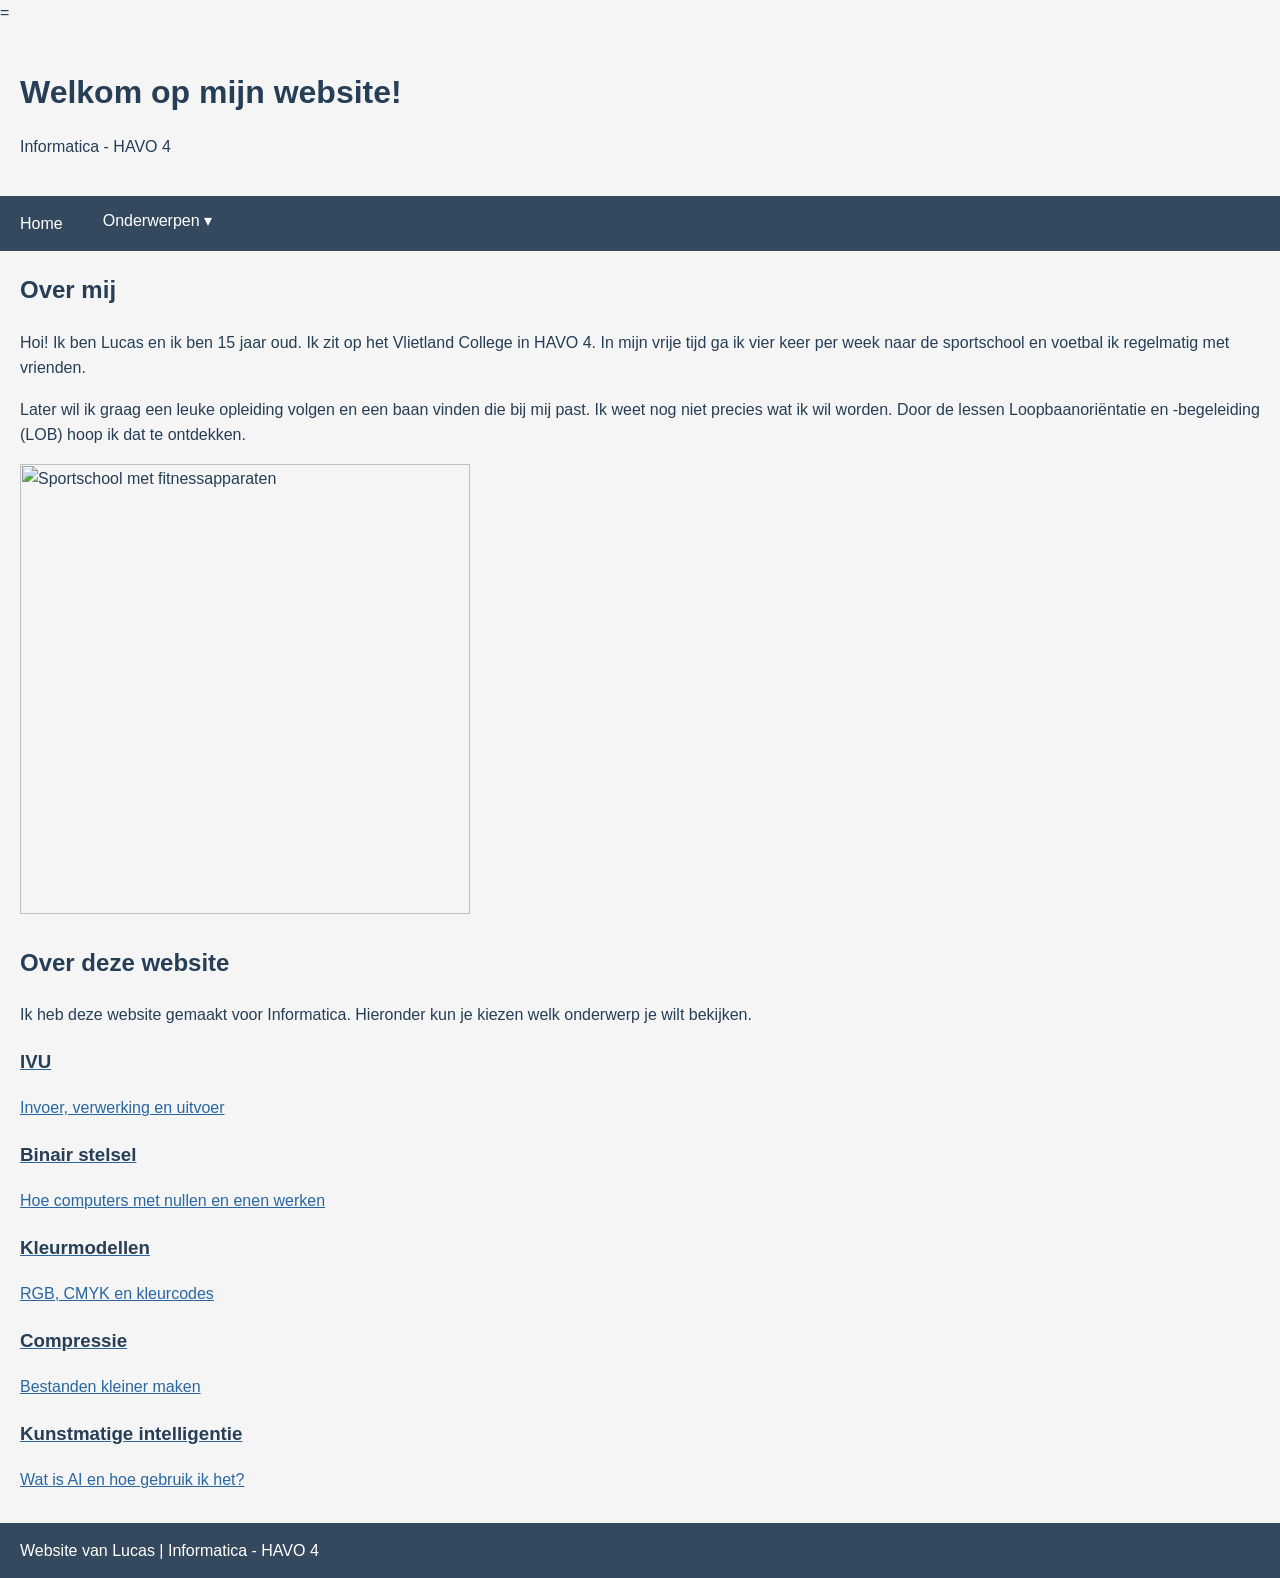
==== index.html @ a2bf99b6 "s" ====
=
<!DOCTYPE html>
<html lang="nl">
<head>
  <meta charset="UTF-8">
  <meta name="viewport" content="width=device-width, initial-scale=1.0">
  <title>Website van Lucas - Home</title>
  <link rel="stylesheet" href="opmaak.css">
</head>
<body>

  <!-- Bovenkant van de website -->
  <header>
    <h1>Welkom op mijn website!</h1>
    <p>Informatica - HAVO 4</p>
  </header>

  <!-- Navigatiemenu met dropdown -->
  <nav>
    <ul class="menu">
      <li><a href="index.html">Home</a></li>
      <li class="dropdown">
        <button class="dropknop" type="button">Onderwerpen ▾</button>
        <ul class="dropdown-inhoud">
          <li><a href="ivu.html">IVU</a></li>
          <li><a href="binairstelsel.html">Binair stelsel</a></li>
          <li><a href="kleurmodellen.html">Kleurmodellen</a></li>
          <li><a href="compressie.html">Compressie</a></li>
          <li><a href="ai.html">AI</a></li>
        </ul>
      </li>
    </ul>
  </nav>

  <main>
    <!-- Persoonlijke informatie -->
    <section>
      <h2>Over mij</h2>
      <p>
        Hoi! Ik ben Lucas en ik ben 15 jaar oud.
        Ik zit op het Vlietland College in HAVO 4.
        In mijn vrije tijd ga ik vier keer per week
        naar de sportschool en voetbal ik regelmatig
        met vrienden.
      </p>
      <p>
        Later wil ik graag een leuke opleiding volgen
        en een baan vinden die bij mij past.
        Ik weet nog niet precies wat ik wil worden.
        Door de lessen Loopbaanoriëntatie en
        -begeleiding (LOB) hoop ik dat te ontdekken.
      </p>
      <img class="foto"
           src="https://images.unsplash.com/photo-1534438327276-14e5300c3a48?auto=format&fit=crop&w=1000&q=80"
           alt="Sportschool met fitnessapparaten">
    </section>

    <!-- Knoppen naar de verschillende onderwerpen -->
    <section>
      <h2>Over deze website</h2>
      <p>
        Ik heb deze website gemaakt voor Informatica.
        Hieronder kun je kiezen welk onderwerp je wilt bekijken.
      </p>

      <div class="kaarten">
        <a class="kaart" href="ivu.html">
          <h3>IVU</h3>
          <p>Invoer, verwerking en uitvoer</p>
        </a>

        <a class="kaart" href="binairstelsel.html">
          <h3>Binair stelsel</h3>
          <p>Hoe computers met nullen en enen werken</p>
        </a>

        <a class="kaart" href="kleurmodellen.html">
          <h3>Kleurmodellen</h3>
          <p>RGB, CMYK en kleurcodes</p>
        </a>

        <a class="kaart" href="compressie.html">
          <h3>Compressie</h3>
          <p>Bestanden kleiner maken</p>
        </a>

        <a class="kaart" href="ai.html">
          <h3>Kunstmatige intelligentie</h3>
          <p>Wat is AI en hoe gebruik ik het?</p>
        </a>
      </div>
    </section>
  </main>

  <footer>
    Website van Lucas | Informatica - HAVO 4
  </footer>

  <!-- JavaScript voor het dropdownmenu -->
  <script>
    const dropdown = document.querySelector(".dropdown");
    const knop = document.querySelector(".dropknop");

    knop.addEventListener("click", function () {
      dropdown.classList.toggle("open");
    });

    document.addEventListener("click", function (event) {
      if (!dropdown.contains(event.target)) {
        dropdown.classList.remove("open");
      }
    });
  </script>

</body>
</html>
---- opmaak.css ----
/* Algemene opmaak van mijn website */
body {
    background-color: #f5f5f5;
    font-family: Arial, sans-serif;
    color: #263e56;
    margin: 0;
    line-height: 1.6;
}

/* De titel bovenaan */
header {
    background-color: #f5f5f5;
    text-align: left;
    padding: 20px;
}

h1 {
    color: #263e56;
    margin-bottom: 5px;
}

h2, h3 {
    color: #263e56;
    text-align: left;
}

p {
    text-align: left;
}

/* Het donkerblauwe navigatiemenu */
nav {
    background-color: #34495e;
}

.menu {
    display: flex;
    list-style-type: none;
    margin: 0;
    padding: 0;
}

.menu li {
    position: relative;
}

.menu a,
.dropknop {
    display: block;
    background-color: #34495e;
    color: white;
    text-decoration: none;
    padding: 15px 20px;
    border: none;
    border-radius: 0;
    font-family: Arial, sans-serif;
    font-size: 16px;
    cursor: pointer;
}

.menu > li > a:hover,
.dropknop:hover {
    background-color: #263e56;
}

/* Het witte dropdownmenu */
.dropdown-inhoud {
    display: none;
    position: absolute;
    top: 100%;
    left: 0;
    background-color: white;
    list-style-type: none;
    padding: 0;
    margin: 0;
    min-width: 180px;
    z-index: 10;
    box-shadow: 0 3px 7px #cccccc;
}

.dropdown-inhoud a {
    background-color: white;
    color: #263e56;
}

.dropdown-inhoud a:hover {
    background-color: #e5e5e5;
}

/* Dropdown openen met muis of klikken */
.dropdown:hover .dropdown-inhoud,
.dropdown:focus-within .dropdown-inhoud,
.dropdown.open .dropdown-inhoud {
    display: block;
}

/* Alle inhoud links */
main {
    margin: 20px;
    padding: 0;
    text-align: left;
}

/* Geen aparte hokjes om de tekst */
section {
    background: none;
    border: none;
    box-shadow: none;
    border-radius: 0;
    margin-bottom: 30px;
    padding: 0;
}

/* Gewone links */
a {
    color: #2867a2;
}

a:hover {
    text-decoration: underline;
}

/* Lijst met onderwerpen op de homepage */
.onderwerpen {
    padding-left: 25px;
}

.onderwerpen li {
    margin-bottom: 8px;
}

/* Foto's staan links */
.foto {
    display: block;
    width: 450px;
    max-width: 100%;
    height: auto;
    margin: 15px 0;
}

/* Gewone knoppen */
button {
    background-color: #34495e;
    color: white;
    border: none;
    padding: 10px 15px;
    font-size: 15px;
    cursor: pointer;
}

button:hover {
    background-color: #263e56;
}

/* Invulvelden */
input[type="number"] {
    padding: 8px;
    margin: 5px;
    max-width: 140px;
}

/* Tabellen */
table {
    border-collapse: collapse;
    margin: 15px 0;
    max-width: 100%;
}

th, td {
    border: 1px solid #999999;
    padding: 10px;
    text-align: left;
}

th {
    background-color: #34495e;
    color: white;
}

/* De RGB-schuifjes */
.rgb-demo {
    max-width: 450px;
}

.rgb-demo label {
    display: block;
    margin-top: 10px;
}

.rgb-demo input[type="range"] {
    display: block;
    width: 100%;
    margin-bottom: 15px;
}

/* Het kleurvak bij RGB */
.voorbeeldkleur {
    width: 300px;
    max-width: 100%;
    height: 130px;
    background-color: rgb(255, 255, 0);
    margin: 15px 0;
    border: 1px solid #999999;
}

/* Klikbare afbeelding van Binary Bonanza */
.spel-afbeelding {
    display: block;
    width: 450px;
    max-width: 100%;
    height: auto;
    margin: 15px 0;
}

/* Video's staan onderaan en links */
.uitlegvideo {
    margin-top: 35px;
}

.video-omlijsting {
    width: 560px;
    max-width: 100%;
    aspect-ratio: 16 / 9;
    margin: 15px 0;
}

.video-omlijsting iframe {
    width: 100%;
    height: 100%;
    border: none;
}

.video-afbeelding {
    display: block;
    width: 450px;
    max-width: 100%;
    height: auto;
    margin: 15px 0;
}

/* Onderkant van mijn website */
footer {
    background-color: #34495e;
    color: white;
    text-align: left;
    padding: 15px 20px;
    margin-top: 30px;
}

/* Opmaak voor kleine schermen */
@media (max-width: 600px) {
    header {
        padding: 15px;
    }

    main {
        margin: 15px;
    }

    h1 {
        font-size: 27px;
    }

    .menu a,
    .dropknop {
        padding: 12px;
    }

    .dropdown-inhoud {
        min-width: 160px;
    }
}
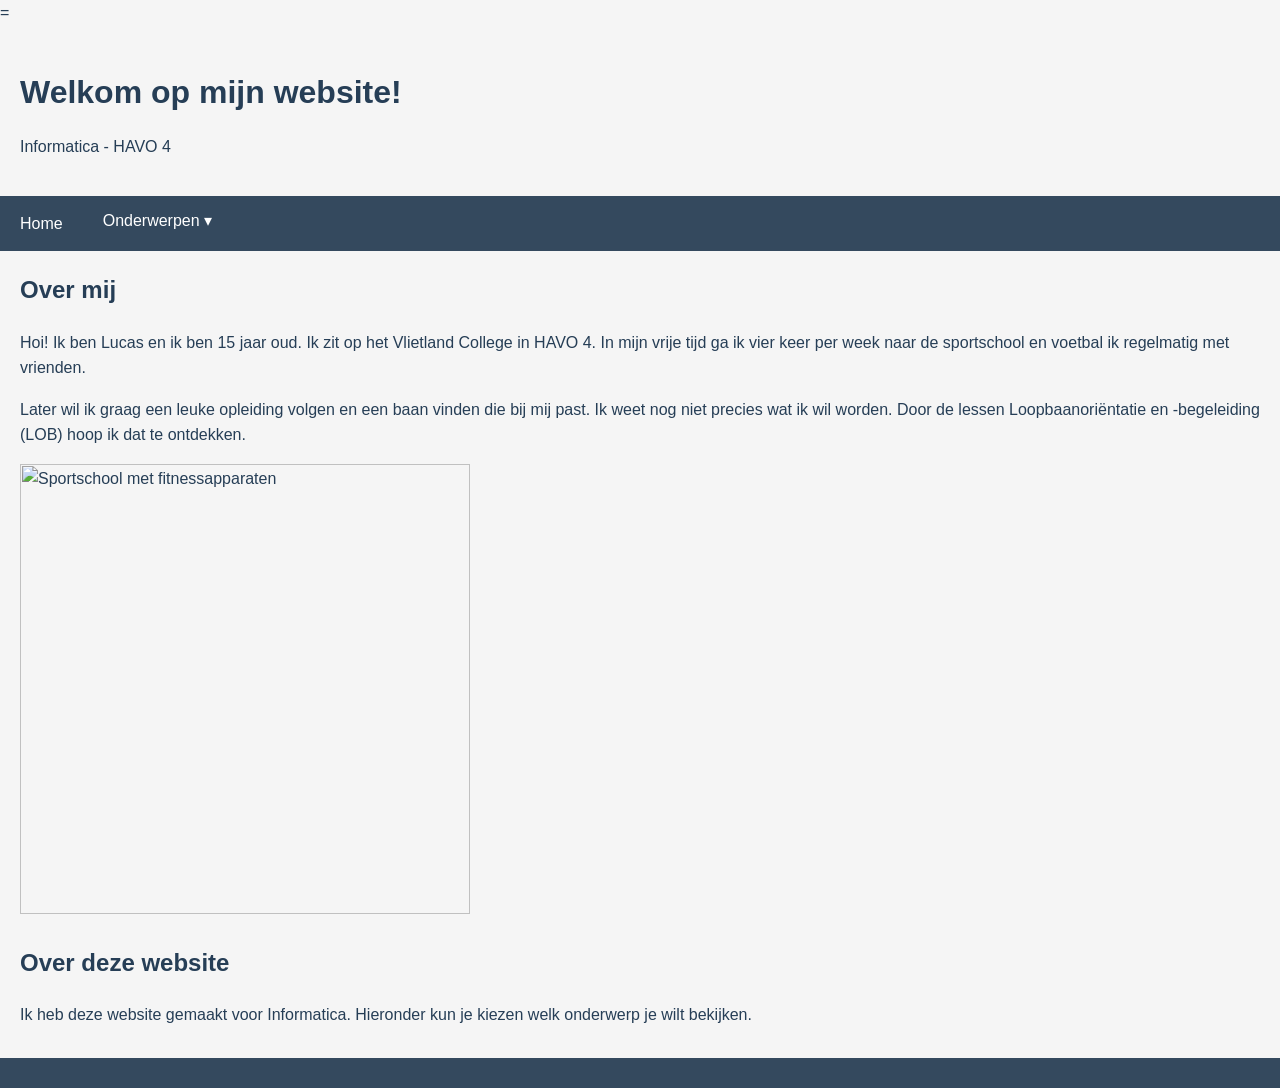
==== commit c9228699: "w" ====
--- a/index.html
+++ b/index.html
@@ -63,54 +63,12 @@
         Hieronder kun je kiezen welk onderwerp je wilt bekijken.
       </p>
 
-      <div class="kaarten">
-        <a class="kaart" href="ivu.html">
-          <h3>IVU</h3>
-          <p>Invoer, verwerking en uitvoer</p>
-        </a>
-
-        <a class="kaart" href="binairstelsel.html">
-          <h3>Binair stelsel</h3>
-          <p>Hoe computers met nullen en enen werken</p>
-        </a>
-
-        <a class="kaart" href="kleurmodellen.html">
-          <h3>Kleurmodellen</h3>
-          <p>RGB, CMYK en kleurcodes</p>
-        </a>
-
-        <a class="kaart" href="compressie.html">
-          <h3>Compressie</h3>
-          <p>Bestanden kleiner maken</p>
-        </a>
-
-        <a class="kaart" href="ai.html">
-          <h3>Kunstmatige intelligentie</h3>
-          <p>Wat is AI en hoe gebruik ik het?</p>
-        </a>
-      </div>
-    </section>
   </main>
 
   <footer>
-    Website van Lucas | Informatica - HAVO 4
+ 
   </footer>
 
-  <!-- JavaScript voor het dropdownmenu -->
-  <script>
-    const dropdown = document.querySelector(".dropdown");
-    const knop = document.querySelector(".dropknop");
-
-    knop.addEventListener("click", function () {
-      dropdown.classList.toggle("open");
-    });
-
-    document.addEventListener("click", function (event) {
-      if (!dropdown.contains(event.target)) {
-        dropdown.classList.remove("open");
-      }
-    });
-  </script>
 
 </body>
 </html>
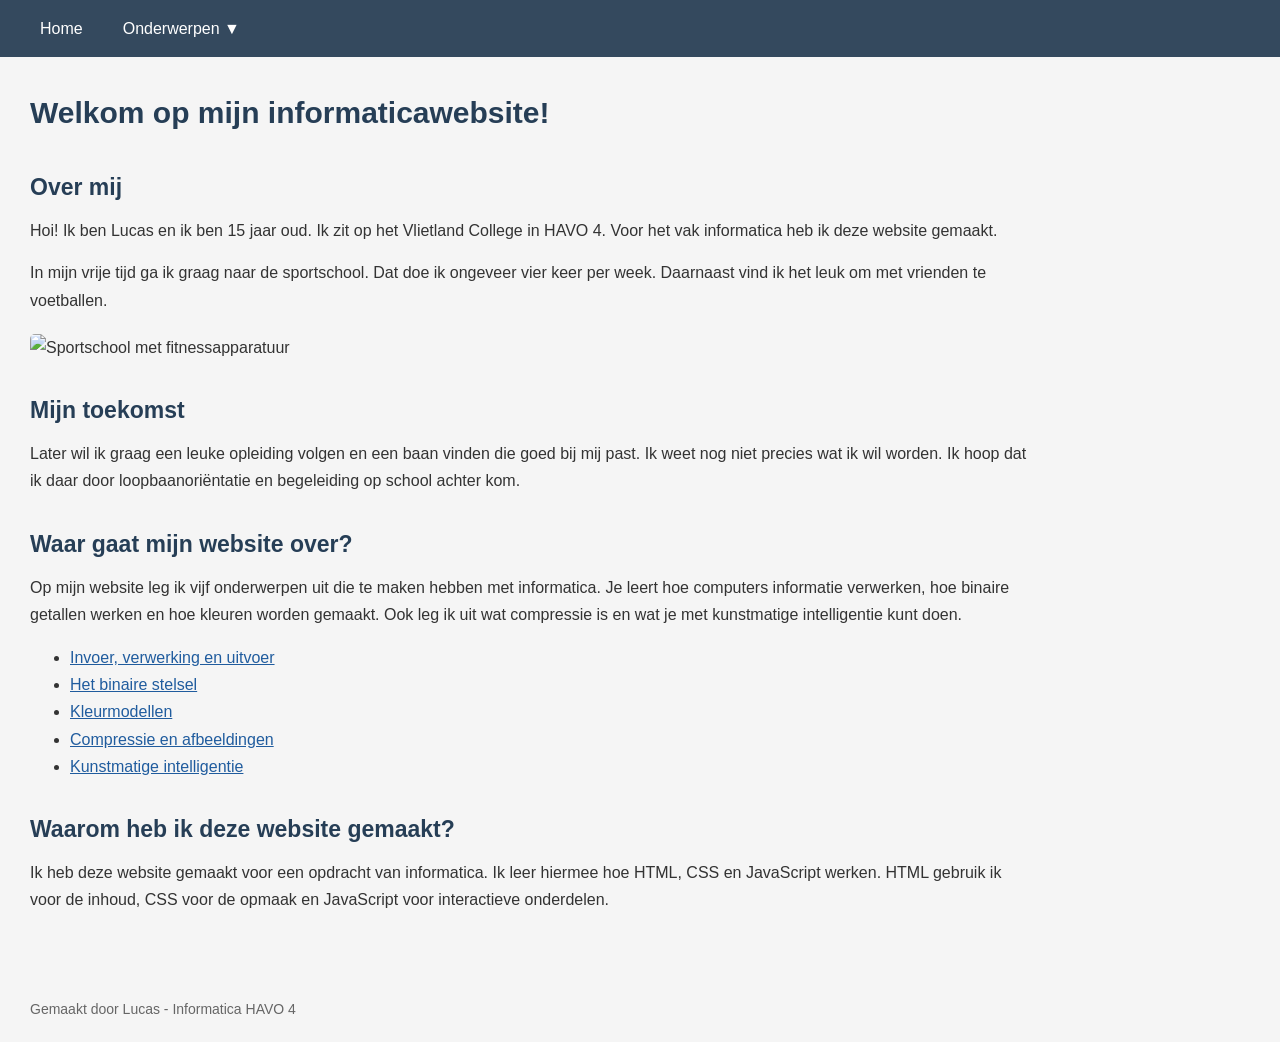
==== commit 70171c12: "a" ====
--- a/index.html
+++ b/index.html
@@ -1,74 +1,90 @@
-=
+
 <!DOCTYPE html>
 <html lang="nl">
 <head>
-  <meta charset="UTF-8">
-  <meta name="viewport" content="width=device-width, initial-scale=1.0">
-  <title>Website van Lucas - Home</title>
-  <link rel="stylesheet" href="opmaak.css">
+    <meta charset="UTF-8">
+    <meta name="viewport" content="width=device-width, initial-scale=1.0">
+    <title>Home - Informatica Lucas</title>
+    <link rel="stylesheet" href="opmaak.css">
 </head>
 <body>
 
-  <!-- Bovenkant van de website -->
-  <header>
-    <h1>Welkom op mijn website!</h1>
-    <p>Informatica - HAVO 4</p>
-  </header>
+    <!-- Navigatiemenu -->
+    <nav>
+        <ul class="menu">
+            <li><a href="index.html">Home</a></li>
+            <li class="dropdown">
+                <button class="dropknop" type="button"
+                        aria-expanded="false">Onderwerpen ▼</button>
+                <ul class="dropdown-inhoud">
+                    <li><a href="ivu.html">Invoer, verwerking en uitvoer</a></li>
+                    <li><a href="binairstelsel.html">Binair stelsel</a></li>
+                    <li><a href="kleurmodellen.html">Kleurmodellen</a></li>
+                    <li><a href="compressie.html">Compressie</a></li>
+                    <li><a href="ai.html">Kunstmatige intelligentie</a></li>
+                </ul>
+            </li>
+        </ul>
+    </nav>
 
-  <!-- Navigatiemenu met dropdown -->
-  <nav>
-    <ul class="menu">
-      <li><a href="index.html">Home</a></li>
-      <li class="dropdown">
-        <button class="dropknop" type="button">Onderwerpen ▾</button>
-        <ul class="dropdown-inhoud">
-          <li><a href="ivu.html">IVU</a></li>
-          <li><a href="binairstelsel.html">Binair stelsel</a></li>
-          <li><a href="kleurmodellen.html">Kleurmodellen</a></li>
-          <li><a href="compressie.html">Compressie</a></li>
-          <li><a href="ai.html">AI</a></li>
+    <main>
+        <h1>Welkom op mijn informaticawebsite!</h1>
+
+        <h2>Over mij</h2>
+        <p>
+            Hoi! Ik ben Lucas en ik ben 15 jaar oud.
+            Ik zit op het Vlietland College in HAVO 4.
+            Voor het vak informatica heb ik deze website gemaakt.
+        </p>
+
+        <p>
+            In mijn vrije tijd ga ik graag naar de sportschool.
+            Dat doe ik ongeveer vier keer per week.
+            Daarnaast vind ik het leuk om met vrienden te voetballen.
+        </p>
+
+        <img class="foto"
+             src="https://images.unsplash.com/photo-1534438327276-14e5300c3a48?auto=format&fit=crop&w=900&q=80"
+             alt="Sportschool met fitnessapparatuur">
+
+        <h2>Mijn toekomst</h2>
+        <p>
+            Later wil ik graag een leuke opleiding volgen en
+            een baan vinden die goed bij mij past.
+            Ik weet nog niet precies wat ik wil worden.
+            Ik hoop dat ik daar door loopbaanoriëntatie
+            en begeleiding op school achter kom.
+        </p>
+
+        <h2>Waar gaat mijn website over?</h2>
+        <p>
+            Op mijn website leg ik vijf onderwerpen uit die
+            te maken hebben met informatica. Je leert hoe
+            computers informatie verwerken, hoe binaire
+            getallen werken en hoe kleuren worden gemaakt.
+            Ook leg ik uit wat compressie is en wat je
+            met kunstmatige intelligentie kunt doen.
+        </p>
+
+        <ul>
+            <li><a href="ivu.html">Invoer, verwerking en uitvoer</a></li>
+            <li><a href="binairstelsel.html">Het binaire stelsel</a></li>
+            <li><a href="kleurmodellen.html">Kleurmodellen</a></li>
+            <li><a href="compressie.html">Compressie en afbeeldingen</a></li>
+            <li><a href="ai.html">Kunstmatige intelligentie</a></li>
         </ul>
-      </li>
-    </ul>
-  </nav>
 
-  <main>
-    <!-- Persoonlijke informatie -->
-    <section>
-      <h2>Over mij</h2>
-      <p>
-        Hoi! Ik ben Lucas en ik ben 15 jaar oud.
-        Ik zit op het Vlietland College in HAVO 4.
-        In mijn vrije tijd ga ik vier keer per week
-        naar de sportschool en voetbal ik regelmatig
-        met vrienden.
-      </p>
-      <p>
-        Later wil ik graag een leuke opleiding volgen
-        en een baan vinden die bij mij past.
-        Ik weet nog niet precies wat ik wil worden.
-        Door de lessen Loopbaanoriëntatie en
-        -begeleiding (LOB) hoop ik dat te ontdekken.
-      </p>
-      <img class="foto"
-           src="https://images.unsplash.com/photo-1534438327276-14e5300c3a48?auto=format&fit=crop&w=1000&q=80"
-           alt="Sportschool met fitnessapparaten">
-    </section>
+        <h2>Waarom heb ik deze website gemaakt?</h2>
+        <p>
+            Ik heb deze website gemaakt voor een opdracht
+            van informatica. Ik leer hiermee hoe HTML,
+            CSS en JavaScript werken. HTML gebruik ik
+            voor de inhoud, CSS voor de opmaak en
+            JavaScript voor interactieve onderdelen.
+        </p>
+    </main>
 
-    <!-- Knoppen naar de verschillende onderwerpen -->
-    <section>
-      <h2>Over deze website</h2>
-      <p>
-        Ik heb deze website gemaakt voor Informatica.
-        Hieronder kun je kiezen welk onderwerp je wilt bekijken.
-      </p>
-
-  </main>
-
-  <footer>
- 
-  </footer>
-
-
+    <footer>Gemaakt door Lucas - Informatica HAVO 4</footer>
+    <script src="menu.js"></script>
 </body>
 </html>
--- a/opmaak.css
+++ b/opmaak.css
@@ -1,32 +1,13 @@
 
-/* Algemene opmaak van mijn website */
+/* Algemene opmaak van de website */
 body {
+    margin: 0;
+    padding: 0;
+    font-family: Arial, sans-serif;
     background-color: #f5f5f5;
-    font-family: Arial, sans-serif;
-    color: #263e56;
-    margin: 0;
-    line-height: 1.6;
-}
-
-/* De titel bovenaan */
-header {
-    background-color: #f5f5f5;
-    text-align: left;
-    padding: 20px;
-}
-
-h1 {
-    color: #263e56;
-    margin-bottom: 5px;
-}
-
-h2, h3 {
-    color: #263e56;
-    text-align: left;
-}
-
-p {
-    text-align: left;
+    color: #333333;
+    font-size: 16px;
+    line-height: 1.7;
 }
 
 /* Het donkerblauwe navigatiemenu */
@@ -35,27 +16,30 @@
 }
 
 .menu {
+    list-style: none;
     display: flex;
-    list-style-type: none;
+    align-items: center;
     margin: 0;
-    padding: 0;
-}
-
-.menu li {
+    padding: 0 20px;
+}
+
+.menu > li {
     position: relative;
 }
 
 .menu a,
 .dropknop {
     display: block;
-    background-color: #34495e;
+    padding: 15px 20px;
     color: white;
     text-decoration: none;
-    padding: 15px 20px;
+    font-size: 16px;
+    font-family: Arial, sans-serif;
+}
+
+.dropknop {
+    background: none;
     border: none;
-    border-radius: 0;
-    font-family: Arial, sans-serif;
-    font-size: 16px;
     cursor: pointer;
 }
 
@@ -64,163 +48,150 @@
     background-color: #263e56;
 }
 
-/* Het witte dropdownmenu */
+/* Wit dropdownmenu */
 .dropdown-inhoud {
     display: none;
     position: absolute;
     top: 100%;
     left: 0;
-    background-color: white;
-    list-style-type: none;
+    z-index: 10;
+    min-width: 230px;
     padding: 0;
     margin: 0;
-    min-width: 180px;
-    z-index: 10;
-    box-shadow: 0 3px 7px #cccccc;
+    list-style: none;
+    background-color: white;
+    box-shadow: 0 3px 8px rgba(0, 0, 0, 0.15);
 }
 
 .dropdown-inhoud a {
-    background-color: white;
+    color: #333333;
+    padding: 12px 16px;
+}
+
+.dropdown-inhoud a:hover {
+    background-color: #eeeeee;
+}
+
+/* Openen met muis of JavaScript */
+.dropdown:hover .dropdown-inhoud,
+.dropdown.open .dropdown-inhoud {
+    display: block;
+}
+
+/* Inhoud van de pagina */
+main {
+    padding: 25px 30px;
+    max-width: 1000px;
+    text-align: left;
+}
+
+/* Kopjes */
+h1 {
     color: #263e56;
-}
-
-.dropdown-inhoud a:hover {
-    background-color: #e5e5e5;
-}
-
-/* Dropdown openen met muis of klikken */
-.dropdown:hover .dropdown-inhoud,
-.dropdown:focus-within .dropdown-inhoud,
-.dropdown.open .dropdown-inhoud {
-    display: block;
-}
-
-/* Alle inhoud links */
-main {
-    margin: 20px;
-    padding: 0;
-    text-align: left;
-}
-
-/* Geen aparte hokjes om de tekst */
-section {
-    background: none;
-    border: none;
-    box-shadow: none;
-    border-radius: 0;
-    margin-bottom: 30px;
-    padding: 0;
-}
-
-/* Gewone links */
-a {
-    color: #2867a2;
-}
-
-a:hover {
-    text-decoration: underline;
-}
-
-/* Lijst met onderwerpen op de homepage */
-.onderwerpen {
-    padding-left: 25px;
-}
-
-.onderwerpen li {
-    margin-bottom: 8px;
-}
-
-/* Foto's staan links */
+    font-size: 30px;
+    margin-top: 5px;
+    margin-bottom: 20px;
+}
+
+h2 {
+    color: #263e56;
+    font-size: 23px;
+    margin-top: 30px;
+    margin-bottom: 10px;
+}
+
+h3 {
+    color: #263e56;
+    font-size: 19px;
+    margin-top: 20px;
+}
+
+/* Gewone tekst */
+p {
+    margin-top: 8px;
+    margin-bottom: 15px;
+}
+
+main a {
+    color: #205c9e;
+}
+
+/* Afbeeldingen links uitlijnen */
 .foto {
     display: block;
-    width: 450px;
-    max-width: 100%;
+    width: 100%;
+    max-width: 550px;
     height: auto;
-    margin: 15px 0;
-}
-
-/* Gewone knoppen */
-button {
-    background-color: #34495e;
-    color: white;
-    border: none;
-    padding: 10px 15px;
-    font-size: 15px;
-    cursor: pointer;
-}
-
-button:hover {
-    background-color: #263e56;
-}
-
-/* Invulvelden */
-input[type="number"] {
-    padding: 8px;
-    margin: 5px;
-    max-width: 140px;
+    margin: 20px 0;
+    border-radius: 5px;
 }
 
 /* Tabellen */
 table {
     border-collapse: collapse;
-    margin: 15px 0;
+    margin: 15px 0 25px;
     max-width: 100%;
 }
 
-th, td {
-    border: 1px solid #999999;
-    padding: 10px;
+th,
+td {
+    border: 1px solid #aaaaaa;
+    padding: 9px 15px;
     text-align: left;
 }
 
 th {
+    background-color: #e8e8e8;
+}
+
+/* Invoervelden */
+input[type="number"] {
+    padding: 8px;
+    margin: 8px 10px 8px 5px;
+    width: 110px;
+    font-size: 16px;
+}
+
+/* Knoppen bij de oefeningen */
+main button {
+    padding: 9px 15px;
+    border: none;
+    border-radius: 4px;
     background-color: #34495e;
     color: white;
-}
-
-/* De RGB-schuifjes */
-.rgb-demo {
-    max-width: 450px;
-}
-
-.rgb-demo label {
-    display: block;
-    margin-top: 10px;
-}
-
-.rgb-demo input[type="range"] {
-    display: block;
+    font-size: 16px;
+    cursor: pointer;
+}
+
+main button:hover {
+    background-color: #263e56;
+}
+
+/* RGB-kleurenmixer */
+.kleurmixer label {
+    display: block;
+    margin-top: 12px;
+}
+
+.kleurmixer input[type="range"] {
+    width: 260px;
+    max-width: 75%;
+    vertical-align: middle;
+}
+
+#kleurVoorbeeld {
+    width: 280px;
+    max-width: 100%;
+    height: 110px;
+    margin-top: 20px;
+    border: 1px solid #888888;
+    border-radius: 4px;
+}
+
+/* YouTube-video's */
+.video-omlijsting {
     width: 100%;
-    margin-bottom: 15px;
-}
-
-/* Het kleurvak bij RGB */
-.voorbeeldkleur {
-    width: 300px;
-    max-width: 100%;
-    height: 130px;
-    background-color: rgb(255, 255, 0);
-    margin: 15px 0;
-    border: 1px solid #999999;
-}
-
-/* Klikbare afbeelding van Binary Bonanza */
-.spel-afbeelding {
-    display: block;
-    width: 450px;
-    max-width: 100%;
-    height: auto;
-    margin: 15px 0;
-}
-
-/* Video's staan onderaan en links */
-.uitlegvideo {
-    margin-top: 35px;
-}
-
-.video-omlijsting {
-    width: 560px;
-    max-width: 100%;
+    max-width: 560px;
     aspect-ratio: 16 / 9;
     margin: 15px 0;
 }
@@ -231,43 +202,56 @@
     border: none;
 }
 
-.video-afbeelding {
-    display: block;
-    width: 450px;
-    max-width: 100%;
-    height: auto;
-    margin: 15px 0;
-}
-
-/* Onderkant van mijn website */
+/* Onderkant van de pagina */
 footer {
-    background-color: #34495e;
-    color: white;
-    text-align: left;
-    padding: 15px 20px;
-    margin-top: 30px;
-}
-
-/* Opmaak voor kleine schermen */
+    margin-top: 25px;
+    padding: 20px 30px;
+    color: #666666;
+    font-size: 14px;
+}
+
+/* Opmaak voor telefoons */
 @media (max-width: 600px) {
-    header {
-        padding: 15px;
-    }
-
     main {
-        margin: 15px;
-    }
-
-    h1 {
-        font-size: 27px;
+        padding: 20px 15px;
+    }
+
+    .menu {
+        padding: 0 5px;
     }
 
     .menu a,
     .dropknop {
-        padding: 12px;
-    }
-
-    .dropdown-inhoud {
-        min-width: 160px;
-    }
-}
+        padding: 13px 10px;
+        font-size: 14px;
+    }
+
+    h1 {
+        font-size: 26px;
+    }
+
+    h2 {
+        font-size: 21px;
+    }
+
+    table {
+        font-size: 14px;
+    }
+
+    th,
+    td {
+        padding: 6px;
+    }
+}
+
+/*
+Kleurcodes in CSS:
+#34495e is een hexadecimale kleurcode.
+
+Hexadecimaal gebruikt 0 t/m 9 en A t/m F.
+Bij RGB worden decimale getallen van 0 t/m 255
+gebruikt voor rood, groen en blauw.
+
+De kleur #34495e is hetzelfde als:
+rgb(52, 73, 94)
+*/
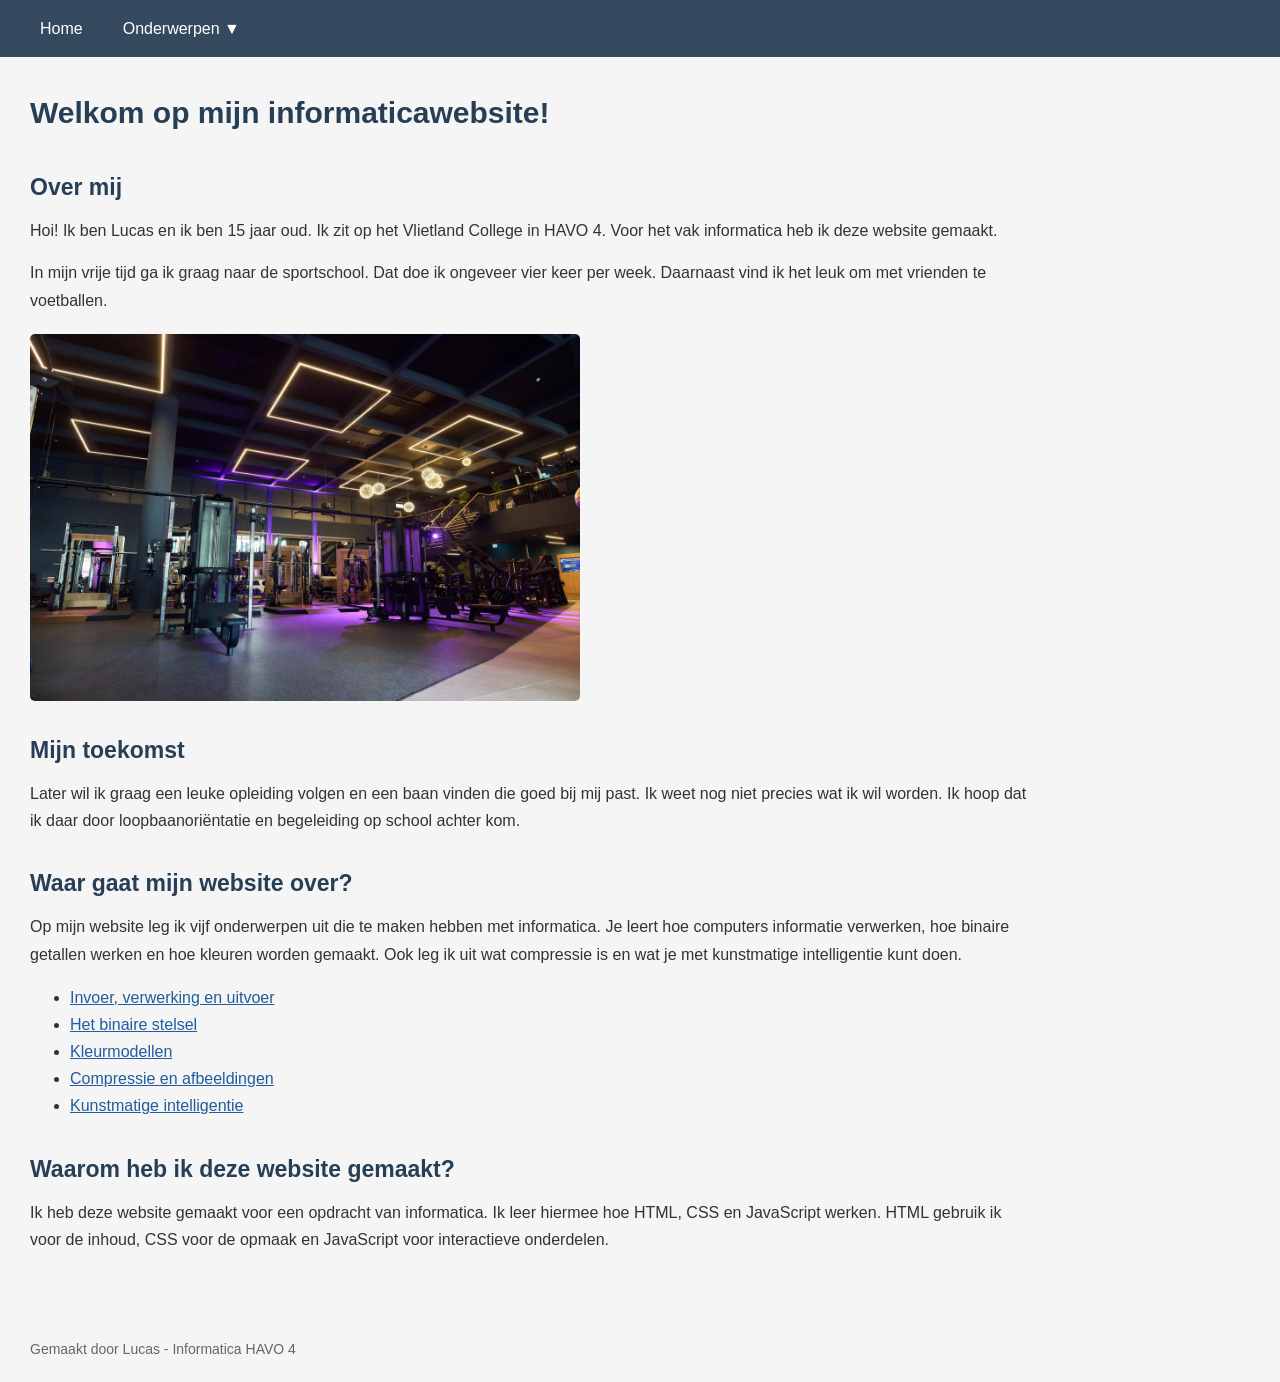
==== commit 5bf533fa: "s" ====
--- a/index.html
+++ b/index.html
@@ -44,7 +44,7 @@
         </p>
 
         <img class="foto"
-             src="https://images.unsplash.com/photo-1534438327276-14e5300c3a48?auto=format&fit=crop&w=900&q=80"
+             src="David-Lloyd-Amsterdam.webp"
              alt="Sportschool met fitnessapparatuur">
 
         <h2>Mijn toekomst</h2>
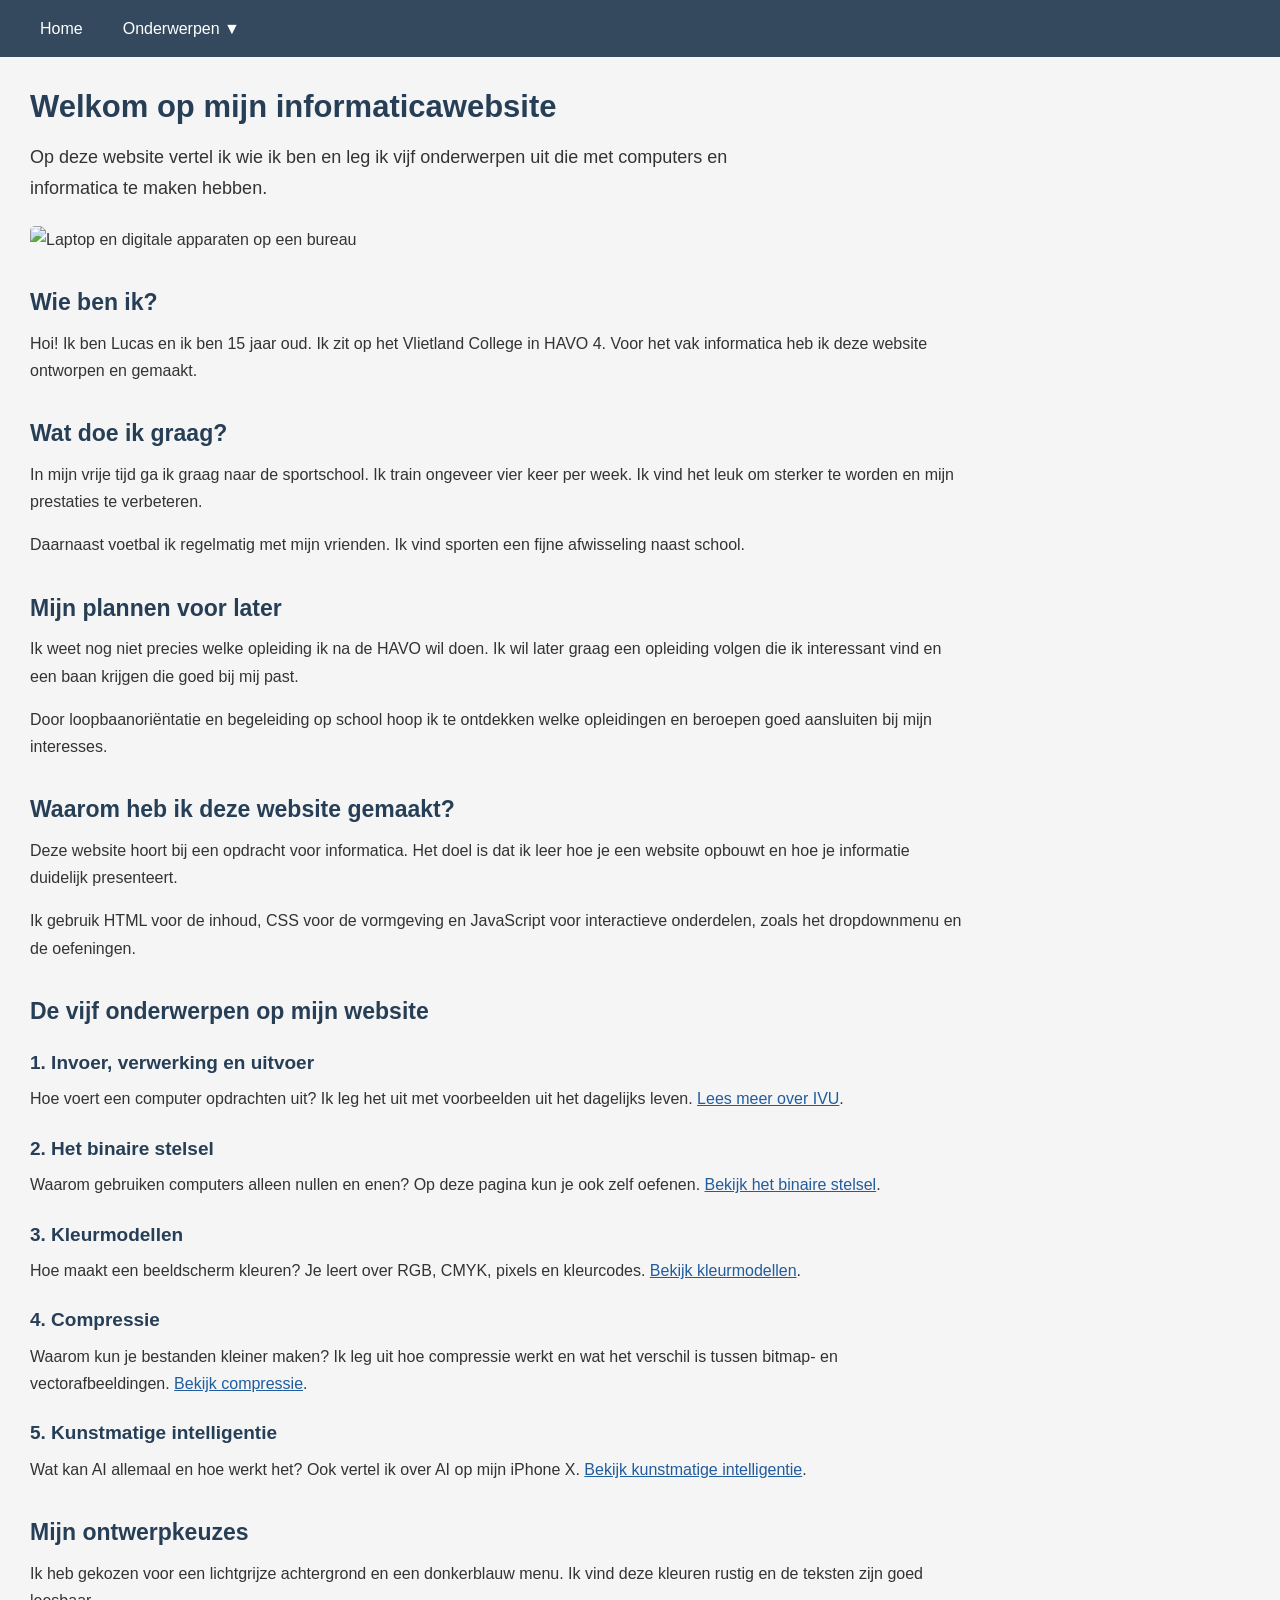
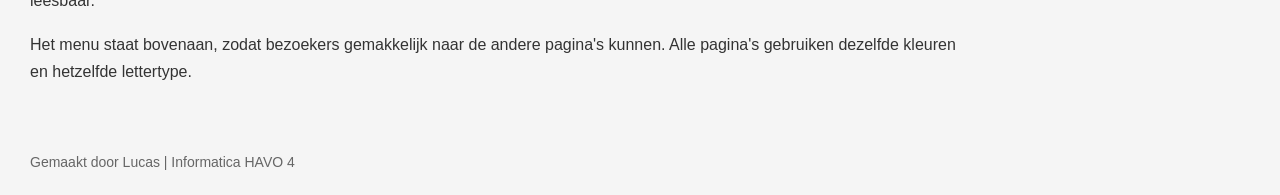
==== commit 7fd18ce5: "a" ====
--- a/index.html
+++ b/index.html
@@ -2,89 +2,189 @@
 <!DOCTYPE html>
 <html lang="nl">
 <head>
+    <!-- UTF-8 zorgt dat Nederlandse tekens goed werken. -->
     <meta charset="UTF-8">
-    <meta name="viewport" content="width=device-width, initial-scale=1.0">
-    <title>Home - Informatica Lucas</title>
+
+    <!-- Zorgt dat de website ook op een telefoon past. -->
+    <meta name="viewport"
+          content="width=device-width, initial-scale=1.0">
+
+    <title>Home | Informatica Lucas</title>
+
+    <!-- Koppeling met het CSS-bestand. -->
     <link rel="stylesheet" href="opmaak.css">
 </head>
 <body>
 
-    <!-- Navigatiemenu -->
-    <nav>
-        <ul class="menu">
-            <li><a href="index.html">Home</a></li>
-            <li class="dropdown">
-                <button class="dropknop" type="button"
-                        aria-expanded="false">Onderwerpen ▼</button>
-                <ul class="dropdown-inhoud">
-                    <li><a href="ivu.html">Invoer, verwerking en uitvoer</a></li>
-                    <li><a href="binairstelsel.html">Binair stelsel</a></li>
-                    <li><a href="kleurmodellen.html">Kleurmodellen</a></li>
-                    <li><a href="compressie.html">Compressie</a></li>
-                    <li><a href="ai.html">Kunstmatige intelligentie</a></li>
-                </ul>
-            </li>
-        </ul>
-    </nav>
+<!-- Het horizontale menu staat bovenaan alle pagina's. -->
+<nav>
+    <ul class="menu">
+        <li><a href="index.html">Home</a></li>
 
-    <main>
-        <h1>Welkom op mijn informaticawebsite!</h1>
+        <!-- Dropdown met links naar de vijf onderwerpen. -->
+        <li class="dropdown">
+            <button class="dropknop" type="button"
+                    aria-expanded="false">
+                Onderwerpen ▼
+            </button>
 
-        <h2>Over mij</h2>
-        <p>
-            Hoi! Ik ben Lucas en ik ben 15 jaar oud.
-            Ik zit op het Vlietland College in HAVO 4.
-            Voor het vak informatica heb ik deze website gemaakt.
-        </p>
+            <ul class="dropdown-inhoud">
+                <li><a href="ivu.html">Invoer, verwerking en uitvoer</a></li>
+                <li><a href="binairstelsel.html">Binair stelsel</a></li>
+                <li><a href="kleurmodellen.html">Kleurmodellen</a></li>
+                <li><a href="compressie.html">Compressie</a></li>
+                <li><a href="ai.html">Kunstmatige intelligentie</a></li>
+            </ul>
+        </li>
+    </ul>
+</nav>
 
-        <p>
-            In mijn vrije tijd ga ik graag naar de sportschool.
-            Dat doe ik ongeveer vier keer per week.
-            Daarnaast vind ik het leuk om met vrienden te voetballen.
-        </p>
+<!-- main bevat de belangrijkste informatie van de pagina. -->
+<main>
+    <!-- h1 is de belangrijkste titel. -->
+    <h1>Welkom op mijn informaticawebsite</h1>
 
-        <img class="foto"
-             src="David-Lloyd-Amsterdam.webp"
-             alt="Sportschool met fitnessapparatuur">
+    <p class="intro">
+        Op deze website vertel ik wie ik ben
+        en leg ik vijf onderwerpen uit
+        die met computers en informatica te maken hebben.
+    </p>
 
-        <h2>Mijn toekomst</h2>
-        <p>
-            Later wil ik graag een leuke opleiding volgen en
-            een baan vinden die goed bij mij past.
-            Ik weet nog niet precies wat ik wil worden.
-            Ik hoop dat ik daar door loopbaanoriëntatie
-            en begeleiding op school achter kom.
-        </p>
+    <!-- De afbeelding past bij het onderwerp computers. -->
+    <img class="foto"
+         src="https://images.unsplash.com/photo-1516321318423-f06f85e504b3?auto=format&fit=crop&w=1000&q=80"
+         alt="Laptop en digitale apparaten op een bureau">
 
-        <h2>Waar gaat mijn website over?</h2>
-        <p>
-            Op mijn website leg ik vijf onderwerpen uit die
-            te maken hebben met informatica. Je leert hoe
-            computers informatie verwerken, hoe binaire
-            getallen werken en hoe kleuren worden gemaakt.
-            Ook leg ik uit wat compressie is en wat je
-            met kunstmatige intelligentie kunt doen.
-        </p>
+    <!-- h2 verdeelt de homepage in duidelijke onderdelen. -->
+    <h2>Wie ben ik?</h2>
 
-        <ul>
-            <li><a href="ivu.html">Invoer, verwerking en uitvoer</a></li>
-            <li><a href="binairstelsel.html">Het binaire stelsel</a></li>
-            <li><a href="kleurmodellen.html">Kleurmodellen</a></li>
-            <li><a href="compressie.html">Compressie en afbeeldingen</a></li>
-            <li><a href="ai.html">Kunstmatige intelligentie</a></li>
-        </ul>
+    <p>
+        Hoi! Ik ben Lucas en ik ben 15 jaar oud.
+        Ik zit op het Vlietland College in HAVO 4.
+        Voor het vak informatica heb ik deze
+        website ontworpen en gemaakt.
+    </p>
 
-        <h2>Waarom heb ik deze website gemaakt?</h2>
-        <p>
-            Ik heb deze website gemaakt voor een opdracht
-            van informatica. Ik leer hiermee hoe HTML,
-            CSS en JavaScript werken. HTML gebruik ik
-            voor de inhoud, CSS voor de opmaak en
-            JavaScript voor interactieve onderdelen.
-        </p>
-    </main>
+    <h2>Wat doe ik graag?</h2>
 
-    <footer>Gemaakt door Lucas - Informatica HAVO 4</footer>
-    <script src="menu.js"></script>
+    <p>
+        In mijn vrije tijd ga ik graag naar
+        de sportschool. Ik train ongeveer
+        vier keer per week.
+        Ik vind het leuk om sterker te worden
+        en mijn prestaties te verbeteren.
+    </p>
+
+    <p>
+        Daarnaast voetbal ik regelmatig
+        met mijn vrienden. Ik vind sporten
+        een fijne afwisseling naast school.
+    </p>
+
+    <h2>Mijn plannen voor later</h2>
+
+    <p>
+        Ik weet nog niet precies welke opleiding
+        ik na de HAVO wil doen.
+        Ik wil later graag een opleiding volgen
+        die ik interessant vind en een baan krijgen
+        die goed bij mij past.
+    </p>
+
+    <p>
+        Door loopbaanoriëntatie en begeleiding
+        op school hoop ik te ontdekken
+        welke opleidingen en beroepen
+        goed aansluiten bij mijn interesses.
+    </p>
+
+    <h2>Waarom heb ik deze website gemaakt?</h2>
+
+    <p>
+        Deze website hoort bij een opdracht
+        voor informatica. Het doel is dat ik
+        leer hoe je een website opbouwt
+        en hoe je informatie duidelijk presenteert.
+    </p>
+
+    <p>
+        Ik gebruik HTML voor de inhoud,
+        CSS voor de vormgeving en JavaScript
+        voor interactieve onderdelen,
+        zoals het dropdownmenu en de oefeningen.
+    </p>
+
+    <h2>De vijf onderwerpen op mijn website</h2>
+
+    <!-- Deze links zijn extra navigatieknoppen.
+         De bezoeker kan zo ook zonder het menu
+         naar de andere pagina's gaan. -->
+
+    <h3>1. Invoer, verwerking en uitvoer</h3>
+    <p>
+        Hoe voert een computer opdrachten uit?
+        Ik leg het uit met voorbeelden
+        uit het dagelijks leven.
+        <a href="ivu.html">Lees meer over IVU</a>.
+    </p>
+
+    <h3>2. Het binaire stelsel</h3>
+    <p>
+        Waarom gebruiken computers alleen
+        nullen en enen? Op deze pagina
+        kun je ook zelf oefenen.
+        <a href="binairstelsel.html">Bekijk het binaire stelsel</a>.
+    </p>
+
+    <h3>3. Kleurmodellen</h3>
+    <p>
+        Hoe maakt een beeldscherm kleuren?
+        Je leert over RGB, CMYK,
+        pixels en kleurcodes.
+        <a href="kleurmodellen.html">Bekijk kleurmodellen</a>.
+    </p>
+
+    <h3>4. Compressie</h3>
+    <p>
+        Waarom kun je bestanden kleiner maken?
+        Ik leg uit hoe compressie werkt
+        en wat het verschil is tussen
+        bitmap- en vectorafbeeldingen.
+        <a href="compressie.html">Bekijk compressie</a>.
+    </p>
+
+    <h3>5. Kunstmatige intelligentie</h3>
+    <p>
+        Wat kan AI allemaal en hoe werkt het?
+        Ook vertel ik over AI op mijn iPhone X.
+        <a href="ai.html">Bekijk kunstmatige intelligentie</a>.
+    </p>
+
+    <h2>Mijn ontwerpkeuzes</h2>
+
+    <p>
+        Ik heb gekozen voor een lichtgrijze
+        achtergrond en een donkerblauw menu.
+        Ik vind deze kleuren rustig
+        en de teksten zijn goed leesbaar.
+    </p>
+
+    <p>
+        Het menu staat bovenaan,
+        zodat bezoekers gemakkelijk
+        naar de andere pagina's kunnen.
+        Alle pagina's gebruiken dezelfde
+        kleuren en hetzelfde lettertype.
+    </p>
+</main>
+
+<!-- footer is het onderste gedeelte van de pagina. -->
+<footer>
+    Gemaakt door Lucas | Informatica HAVO 4
+</footer>
+
+<!-- Het JavaScript-bestand zorgt dat het menu werkt. -->
+<script src="menu.js"></script>
+
 </body>
 </html>
--- a/opmaak.css
+++ b/opmaak.css
@@ -1,164 +1,213 @@
 
-/* Algemene opmaak van de website */
+/* ==========================================
+   INFORMATICAWEBSITE VAN LUCAS - HAVO 4
+   Dit bestand bepaalt de opmaak van alle pagina's.
+   ========================================== */
+
+/* De * selecteert alle elementen.
+   box-sizing zorgt dat padding en randen
+   meetellen bij de ingestelde breedte. */
+* {
+    box-sizing: border-box;
+}
+
+/* body is de volledige website.
+   background-color = achtergrondkleur
+   color = tekstkleur
+   font-family = lettertype
+   font-size = grootte van de tekst
+   line-height = afstand tussen tekstregels */
 body {
     margin: 0;
-    padding: 0;
-    font-family: Arial, sans-serif;
     background-color: #f5f5f5;
     color: #333333;
+    font-family: Arial, sans-serif;
     font-size: 16px;
     line-height: 1.7;
 }
 
-/* Het donkerblauwe navigatiemenu */
+/* Donkerblauwe balk bovenaan de website */
 nav {
     background-color: #34495e;
 }
 
+/* display:flex zet de menuonderdelen naast elkaar.
+   list-style:none haalt de opsommingstekens weg. */
 .menu {
-    list-style: none;
     display: flex;
     align-items: center;
+    list-style: none;
+    padding: 0 20px;
     margin: 0;
-    padding: 0 20px;
-}
-
+}
+
+/* position:relative zorgt dat het dropdownmenu
+   op de juiste plek kan verschijnen. */
 .menu > li {
     position: relative;
 }
 
+/* Opmaak van de links en de menuknop */
 .menu a,
 .dropknop {
     display: block;
     padding: 15px 20px;
     color: white;
     text-decoration: none;
+    font-family: Arial, sans-serif;
     font-size: 16px;
-    font-family: Arial, sans-serif;
-}
-
+}
+
+/* De dropdownknop krijgt dezelfde stijl als de links. */
 .dropknop {
+    border: none;
     background: none;
-    border: none;
     cursor: pointer;
 }
 
+/* Hover verandert de kleur als je met je muis
+   over een onderdeel van het menu beweegt. */
 .menu > li > a:hover,
 .dropknop:hover {
     background-color: #263e56;
 }
 
-/* Wit dropdownmenu */
+/* Het dropdownmenu is standaard verborgen.
+   position:absolute plaatst het onder de knop.
+   z-index zorgt dat het boven de tekst verschijnt. */
 .dropdown-inhoud {
     display: none;
     position: absolute;
     top: 100%;
     left: 0;
-    z-index: 10;
-    min-width: 230px;
+    z-index: 20;
+    min-width: 260px;
     padding: 0;
     margin: 0;
     list-style: none;
     background-color: white;
-    box-shadow: 0 3px 8px rgba(0, 0, 0, 0.15);
-}
-
+    box-shadow: 0 3px 9px rgba(0, 0, 0, 0.15);
+}
+
+/* Links in het witte dropdownmenu */
 .dropdown-inhoud a {
     color: #333333;
-    padding: 12px 16px;
+    padding: 11px 15px;
 }
 
 .dropdown-inhoud a:hover {
     background-color: #eeeeee;
 }
 
-/* Openen met muis of JavaScript */
-.dropdown:hover .dropdown-inhoud,
+/* JavaScript voegt de class 'open' toe.
+   Daardoor wordt het dropdownmenu zichtbaar. */
 .dropdown.open .dropdown-inhoud {
     display: block;
 }
 
-/* Inhoud van de pagina */
+/* main bevat de inhoud van iedere pagina.
+   max-width voorkomt te lange tekstregels.
+   padding geeft ruimte langs de randen. */
 main {
-    padding: 25px 30px;
     max-width: 1000px;
-    text-align: left;
-}
-
-/* Kopjes */
+    padding: 30px;
+}
+
+/* Kopjes krijgen dezelfde donkerblauwe kleur. */
+h1, h2, h3 {
+    color: #263e56;
+    line-height: 1.3;
+}
+
 h1 {
-    color: #263e56;
-    font-size: 30px;
-    margin-top: 5px;
-    margin-bottom: 20px;
+    font-size: 31px;
+    margin: 0 0 15px;
 }
 
 h2 {
-    color: #263e56;
     font-size: 23px;
-    margin-top: 30px;
-    margin-bottom: 10px;
+    margin: 35px 0 12px;
 }
 
 h3 {
-    color: #263e56;
     font-size: 19px;
-    margin-top: 20px;
-}
-
-/* Gewone tekst */
+    margin: 24px 0 10px;
+}
+
+/* Gewone alinea's */
 p {
-    margin-top: 8px;
-    margin-bottom: 15px;
-}
-
+    margin: 10px 0 16px;
+}
+
+/* Introductietekst iets groter maken */
+.intro {
+    font-size: 18px;
+    max-width: 780px;
+}
+
+/* Links in de inhoud zijn blauw. */
 main a {
     color: #205c9e;
 }
 
-/* Afbeeldingen links uitlijnen */
+/* Afbeeldingen:
+   width:100% maakt ze flexibel.
+   max-width voorkomt dat ze te groot worden.
+   height:auto behoudt de verhoudingen. */
 .foto {
     display: block;
     width: 100%;
-    max-width: 550px;
+    max-width: 580px;
     height: auto;
-    margin: 20px 0;
+    margin: 22px 0;
     border-radius: 5px;
 }
 
-/* Tabellen */
+/* Tabellen met dunne randen */
 table {
     border-collapse: collapse;
-    margin: 15px 0 25px;
-    max-width: 100%;
-}
-
-th,
-td {
-    border: 1px solid #aaaaaa;
-    padding: 9px 15px;
+    margin: 18px 0 25px;
+    max-width: 100%;
+}
+
+th, td {
+    border: 1px solid #aaaaaa;
+    padding: 10px 14px;
     text-align: left;
 }
 
 th {
-    background-color: #e8e8e8;
-}
-
-/* Invoervelden */
-input[type="number"] {
-    padding: 8px;
-    margin: 8px 10px 8px 5px;
-    width: 110px;
+    background-color: #e6e9ec;
+}
+
+/* Formulieren en invulvelden */
+main input[type="number"],
+main input[type="text"],
+main select {
+    padding: 9px;
+    border: 1px solid #aaaaaa;
+    border-radius: 4px;
     font-size: 16px;
-}
-
-/* Knoppen bij de oefeningen */
+    margin: 6px 10px 6px 4px;
+    max-width: 100%;
+}
+
+main input[type="number"] {
+    width: 120px;
+}
+
+main input[type="text"] {
+    width: 190px;
+}
+
+/* Alle oefenknoppen hebben dezelfde kleur.
+   cursor:pointer laat een handje zien. */
 main button {
-    padding: 9px 15px;
+    background-color: #34495e;
+    color: white;
     border: none;
     border-radius: 4px;
-    background-color: #34495e;
-    color: white;
+    padding: 10px 16px;
     font-size: 16px;
     cursor: pointer;
 }
@@ -167,33 +216,71 @@
     background-color: #263e56;
 }
 
-/* RGB-kleurenmixer */
+/* Schuifbalken bij de interactieve oefeningen */
+input[type="range"] {
+    width: 260px;
+    max-width: 100%;
+    vertical-align: middle;
+}
+
+/* IVU-schema met drie stappen */
+.stappen {
+    display: flex;
+    align-items: center;
+    flex-wrap: wrap;
+    gap: 12px;
+    margin: 25px 0;
+}
+
+.stappen div:not(.pijl) {
+    display: flex;
+    flex-direction: column;
+    padding: 8px 12px;
+    border-bottom: 3px solid #34495e;
+    background-color: #e8ecef;
+}
+
+.pijl {
+    color: #34495e;
+    font-size: 25px;
+}
+
+/* Voorbeeldvak van de RGB-kleurenmixer */
 .kleurmixer label {
     display: block;
-    margin-top: 12px;
-}
-
-.kleurmixer input[type="range"] {
-    width: 260px;
-    max-width: 75%;
-    vertical-align: middle;
+    margin-top: 14px;
 }
 
 #kleurVoorbeeld {
     width: 280px;
     max-width: 100%;
-    height: 110px;
-    margin-top: 20px;
-    border: 1px solid #888888;
-    border-radius: 4px;
-}
-
-/* YouTube-video's */
+    height: 125px;
+    margin: 20px 0;
+    border: 1px solid #aaaaaa;
+}
+
+/* Bitmap en vector naast elkaar tonen */
+.afbeelding-vergelijking {
+    display: flex;
+    flex-wrap: wrap;
+    gap: 25px;
+}
+
+.afbeelding-vergelijking canvas,
+.afbeelding-vergelijking svg {
+    display: block;
+    max-width: 100%;
+    border: 1px solid #aaaaaa;
+    background-color: white;
+}
+
+/* Video's passen zich aan de breedte aan.
+   aspect-ratio 16/9 geeft een breed videoformaat. */
 .video-omlijsting {
     width: 100%;
     max-width: 560px;
     aspect-ratio: 16 / 9;
-    margin: 15px 0;
+    margin: 18px 0;
 }
 
 .video-omlijsting iframe {
@@ -202,15 +289,30 @@
     border: none;
 }
 
-/* Onderkant van de pagina */
+/* Het binaire spel heeft meer hoogte nodig. */
+.spel-omlijsting {
+    width: 100%;
+    max-width: 850px;
+    height: 530px;
+    margin: 20px 0;
+}
+
+.spel-omlijsting iframe {
+    width: 100%;
+    height: 100%;
+    border: 1px solid #aaaaaa;
+}
+
+/* Klein tekstje onderaan iedere pagina */
 footer {
-    margin-top: 25px;
     padding: 20px 30px;
     color: #666666;
     font-size: 14px;
 }
 
-/* Opmaak voor telefoons */
+/* Responsive design:
+   Bij schermen smaller dan 600 pixels
+   worden afstanden en tekstgroottes aangepast. */
 @media (max-width: 600px) {
     main {
         padding: 20px 15px;
@@ -226,6 +328,10 @@
         font-size: 14px;
     }
 
+    .dropdown-inhoud {
+        min-width: 220px;
+    }
+
     h1 {
         font-size: 26px;
     }
@@ -234,24 +340,38 @@
         font-size: 21px;
     }
 
-    table {
+    .intro {
+        font-size: 16px;
+    }
+
+    th, td {
+        padding: 7px;
         font-size: 14px;
     }
 
-    th,
-    td {
-        padding: 6px;
-    }
-}
-
-/*
-Kleurcodes in CSS:
-#34495e is een hexadecimale kleurcode.
-
-Hexadecimaal gebruikt 0 t/m 9 en A t/m F.
-Bij RGB worden decimale getallen van 0 t/m 255
-gebruikt voor rood, groen en blauw.
-
-De kleur #34495e is hetzelfde als:
-rgb(52, 73, 94)
-*/
+    .spel-omlijsting {
+        height: 450px;
+    }
+}
+
+/* ==========================================
+   UITLEG VAN KLEURCODES VOOR DE DOCENT
+
+   #34495e is een hexadecimale kleurcode.
+   Hexadecimaal gebruikt 0-9 en A-F.
+
+   Dezelfde kleur is:
+   rgb(52, 73, 94)
+
+   RGB betekent rood, groen en blauw.
+   Iedere waarde loopt van 0 tot 255.
+
+   Rood = 52
+   Groen = 73
+   Blauw = 94
+
+   Ik heb donkerblauw gekozen omdat het
+   rustig en duidelijk is op mijn website.
+   De lichtgrijze achtergrond zorgt voor
+   voldoende contrast met de donkere tekst.
+   ========================================== */
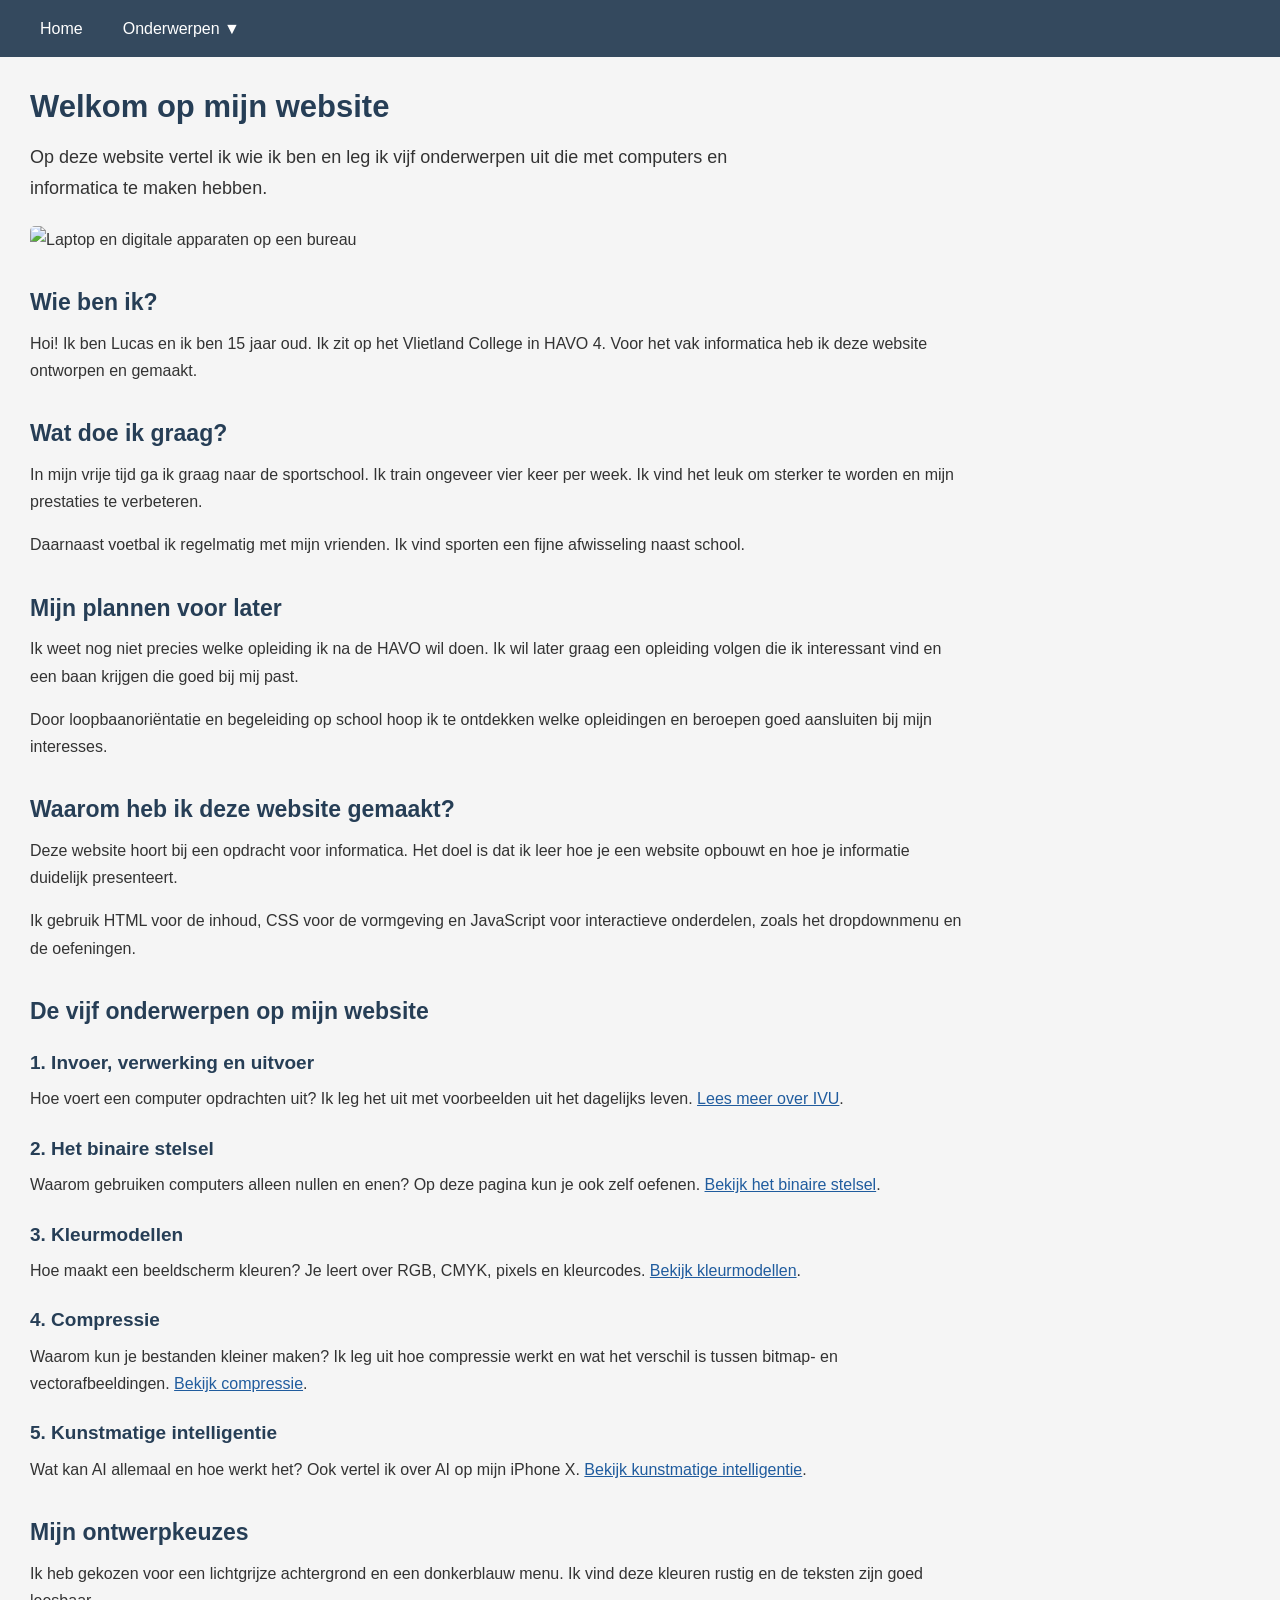
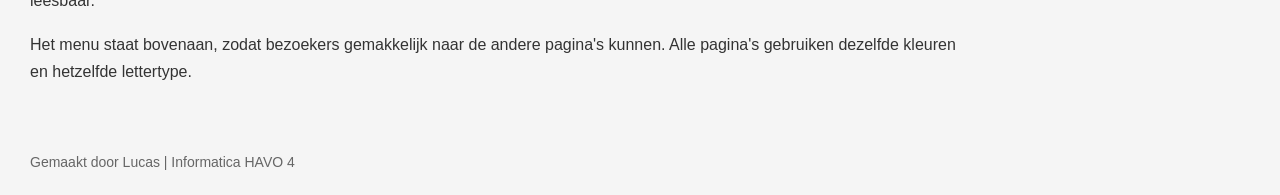
==== commit 04b14538: "j" ====
--- a/index.html
+++ b/index.html
@@ -42,7 +42,7 @@
 <!-- main bevat de belangrijkste informatie van de pagina. -->
 <main>
     <!-- h1 is de belangrijkste titel. -->
-    <h1>Welkom op mijn informaticawebsite</h1>
+    <h1>Welkom op mijn website</h1>
 
     <p class="intro">
         Op deze website vertel ik wie ik ben
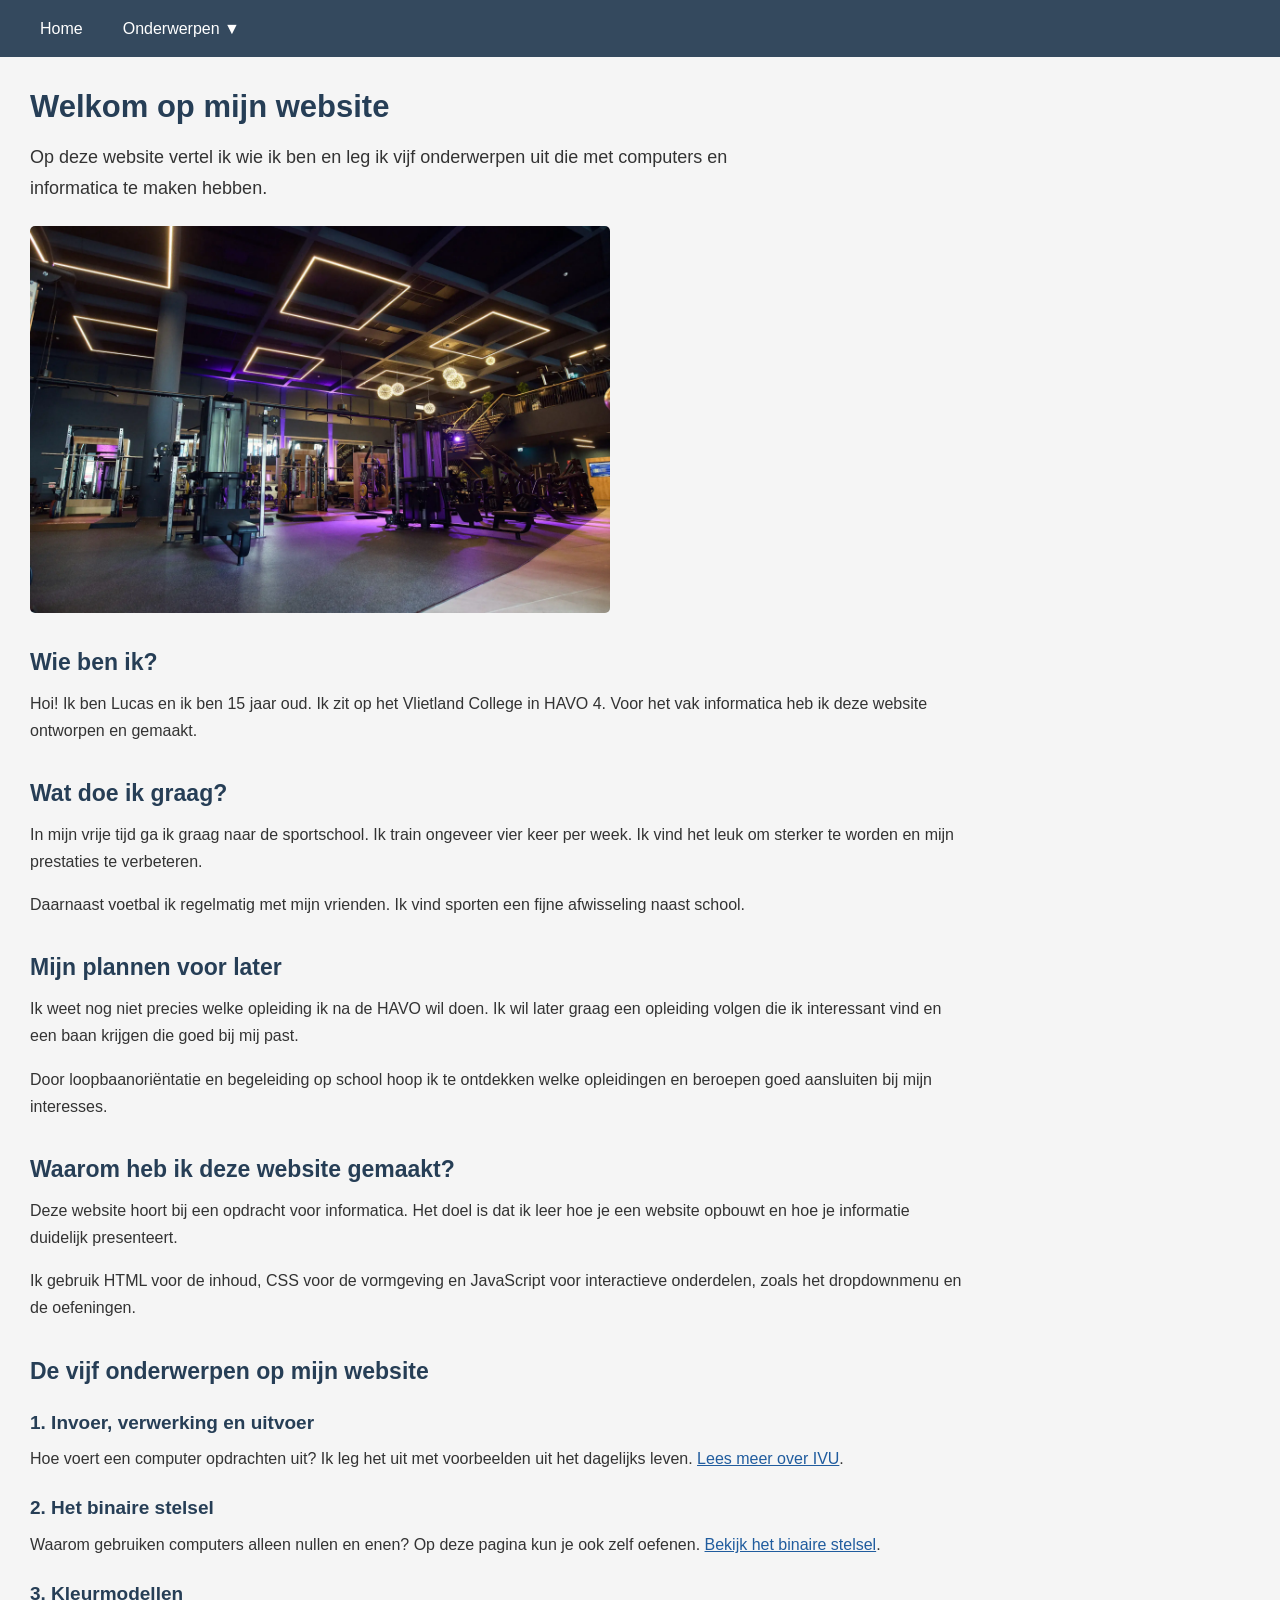
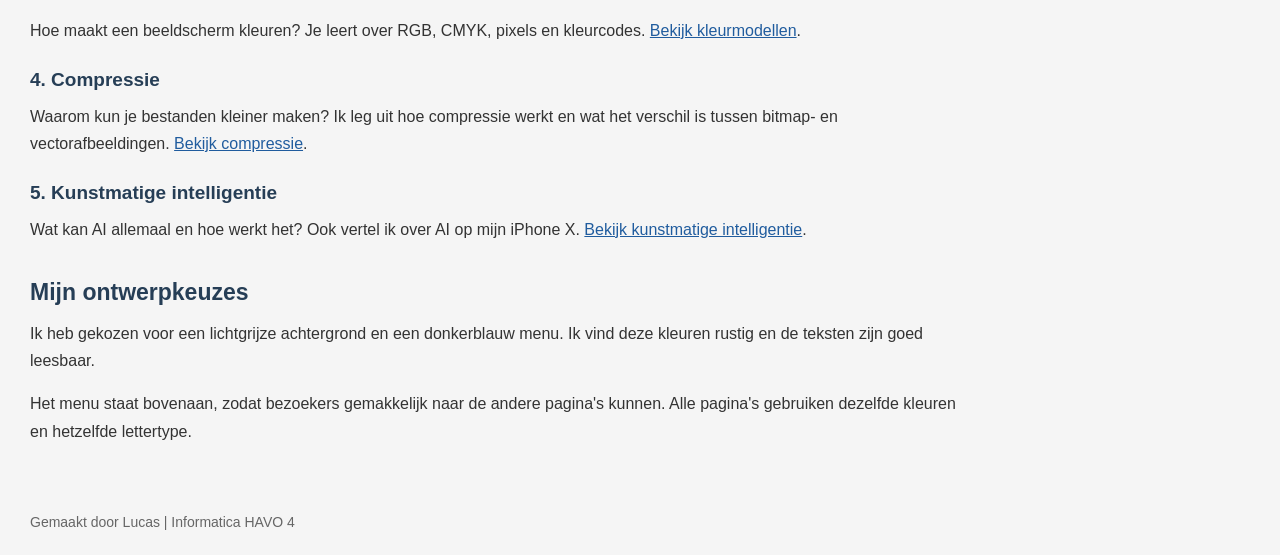
==== commit 1ed206f4: "w" ====
--- a/index.html
+++ b/index.html
@@ -52,8 +52,8 @@
 
     <!-- De afbeelding past bij het onderwerp computers. -->
     <img class="foto"
-         src="https://images.unsplash.com/photo-1516321318423-f06f85e504b3?auto=format&fit=crop&w=1000&q=80"
-         alt="Laptop en digitale apparaten op een bureau">
+         src="David-Lloyd-Amsterdam.webp"
+         alt="foto van sportschool">
 
     <!-- h2 verdeelt de homepage in duidelijke onderdelen. -->
     <h2>Wie ben ik?</h2>
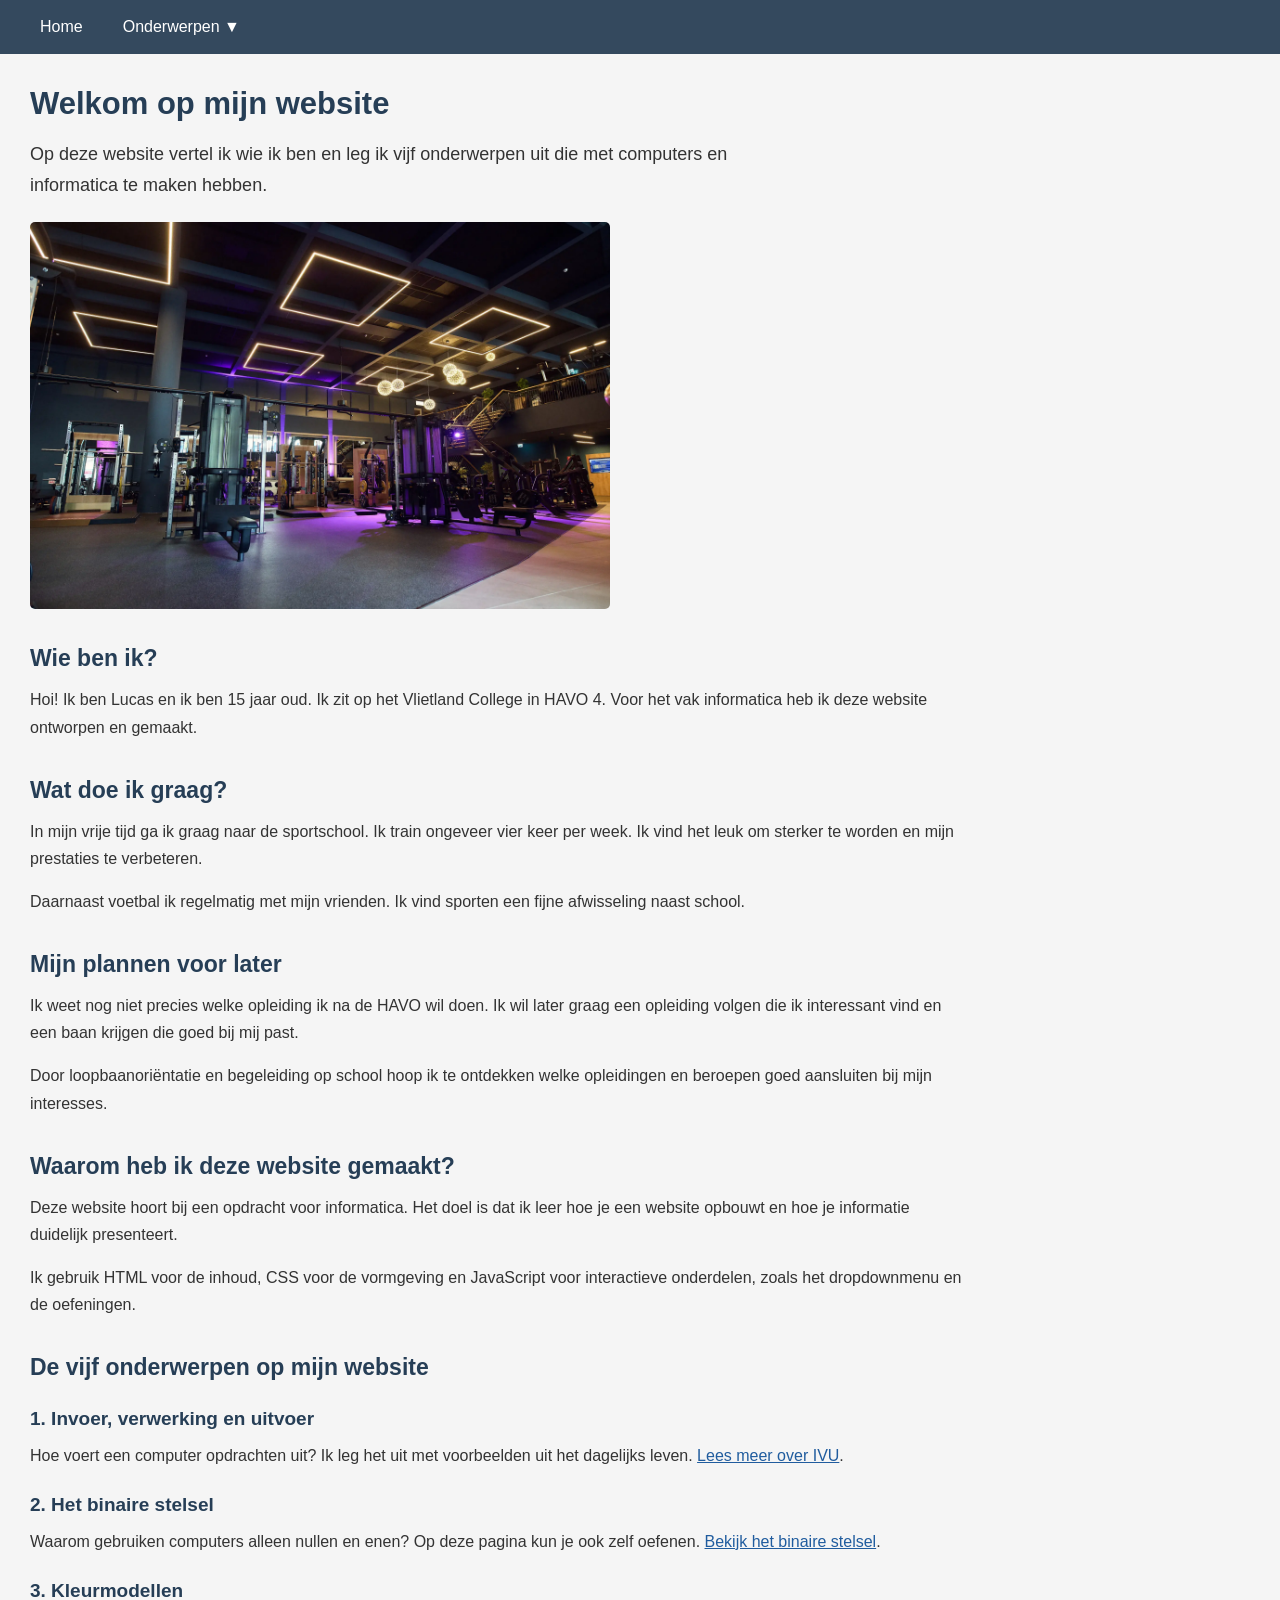
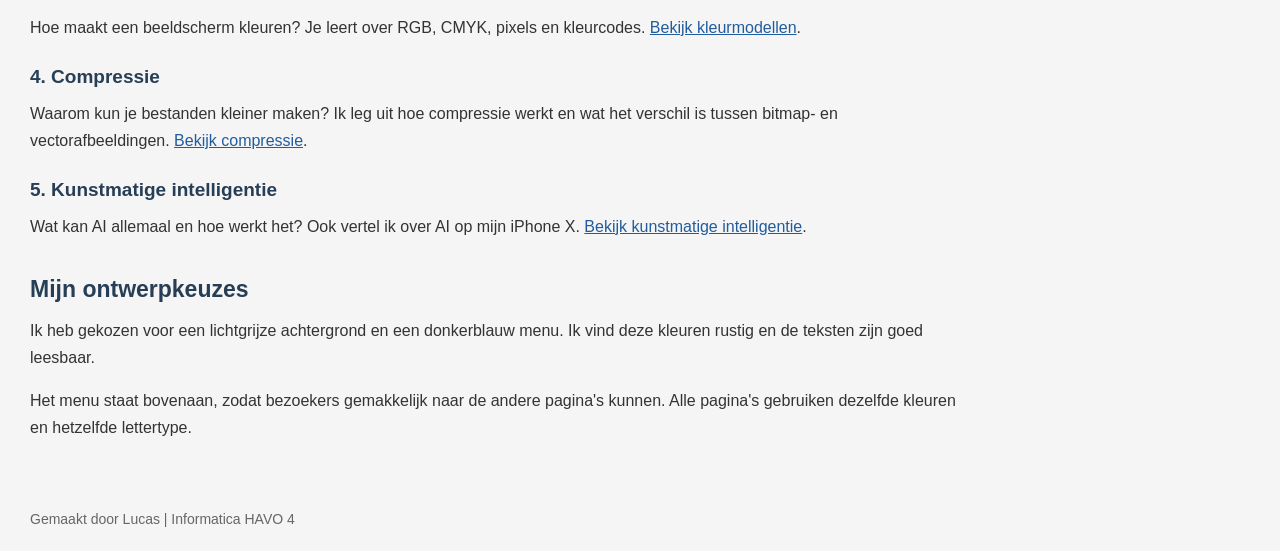
==== commit 027f3b97: "s" ====
--- a/index.html
+++ b/index.html
@@ -18,23 +18,22 @@
 
 <!-- Het horizontale menu staat bovenaan alle pagina's. -->
 <nav>
-    <ul class="menu">
+      <ul class="menu">
         <li><a href="index.html">Home</a></li>
 
-        <!-- Dropdown met links naar de vijf onderwerpen. -->
+        <!-- Klikbaar dropdownmenu zonder JavaScript -->
         <li class="dropdown">
-            <button class="dropknop" type="button"
-                    aria-expanded="false">
-                Onderwerpen ▼
-            </button>
+            <details>
+                <summary class="dropknop">Onderwerpen ▼</summary>
 
-            <ul class="dropdown-inhoud">
-                <li><a href="ivu.html">Invoer, verwerking en uitvoer</a></li>
-                <li><a href="binairstelsel.html">Binair stelsel</a></li>
-                <li><a href="kleurmodellen.html">Kleurmodellen</a></li>
-                <li><a href="compressie.html">Compressie</a></li>
-                <li><a href="ai.html">Kunstmatige intelligentie</a></li>
-            </ul>
+                <ul class="dropdown-inhoud">
+                    <li><a href="ivu.html">Invoer, verwerking en uitvoer</a></li>
+                    <li><a href="binairstelsel.html">Binair stelsel</a></li>
+                    <li><a href="kleurmodellen.html">Kleurmodellen</a></li>
+                    <li><a href="compressie.html">Compressie</a></li>
+                    <li><a href="ai.html">Kunstmatige intelligentie</a></li>
+                </ul>
+            </details>
         </li>
     </ul>
 </nav>
--- a/opmaak.css
+++ b/opmaak.css
@@ -1,24 +1,23 @@
 
 /* ==========================================
-   INFORMATICAWEBSITE VAN LUCAS - HAVO 4
-   Dit bestand bepaalt de opmaak van alle pagina's.
-   ========================================== */
-
-/* De * selecteert alle elementen.
-   box-sizing zorgt dat padding en randen
-   meetellen bij de ingestelde breedte. */
+   INFORMATICA WEBSITE VAN LUCAS - HAVO 4
+   Dit CSS-bestand regelt de opmaak
+   van alle pagina's van mijn website.
+   ========================================== */
+
+
+/* ALGEMENE OPMAAK */
+
+/* De * betekent dat deze regel
+   voor alle HTML-elementen geldt. */
 * {
     box-sizing: border-box;
 }
 
-/* body is de volledige website.
-   background-color = achtergrondkleur
-   color = tekstkleur
-   font-family = lettertype
-   font-size = grootte van de tekst
-   line-height = afstand tussen tekstregels */
+/* De achtergrond, tekstkleur en het lettertype */
 body {
     margin: 0;
+    padding: 0;
     background-color: #f5f5f5;
     color: #333333;
     font-family: Arial, sans-serif;
@@ -26,29 +25,34 @@
     line-height: 1.7;
 }
 
-/* Donkerblauwe balk bovenaan de website */
+
+/* ==========================================
+   NAVIGATIEMENU
+   ========================================== */
+
+/* De donkerblauwe balk bovenaan */
 nav {
     background-color: #34495e;
-}
-
-/* display:flex zet de menuonderdelen naast elkaar.
-   list-style:none haalt de opsommingstekens weg. */
+    position: relative;
+    z-index: 100;
+}
+
+/* Menuonderdelen naast elkaar zetten */
 .menu {
     display: flex;
     align-items: center;
     list-style: none;
+    margin: 0;
     padding: 0 20px;
-    margin: 0;
-}
-
-/* position:relative zorgt dat het dropdownmenu
-   op de juiste plek kan verschijnen. */
+}
+
+/* Ieder menuonderdeel krijgt een eigen positie */
 .menu > li {
     position: relative;
 }
 
-/* Opmaak van de links en de menuknop */
-.menu a,
+/* Home en Onderwerpen krijgen dezelfde opmaak */
+.menu > li > a,
 .dropknop {
     display: block;
     padding: 15px 20px;
@@ -56,104 +60,162 @@
     text-decoration: none;
     font-family: Arial, sans-serif;
     font-size: 16px;
-}
-
-/* De dropdownknop krijgt dezelfde stijl als de links. */
+    font-weight: normal;
+    line-height: 1.5;
+}
+
+/* Het Onderwerpen-knopje is een summary-element.
+   Daardoor werkt het zonder JavaScript. */
 .dropknop {
-    border: none;
-    background: none;
     cursor: pointer;
-}
-
-/* Hover verandert de kleur als je met je muis
-   over een onderdeel van het menu beweegt. */
+    list-style: none;
+    user-select: none;
+}
+
+/* Het standaardpijltje van details verbergen */
+.dropknop::-webkit-details-marker {
+    display: none;
+}
+
+/* Achtergrond verandert als je
+   met de muis over het menu gaat */
 .menu > li > a:hover,
 .dropknop:hover {
     background-color: #263e56;
 }
 
-/* Het dropdownmenu is standaard verborgen.
-   position:absolute plaatst het onder de knop.
-   z-index zorgt dat het boven de tekst verschijnt. */
+/* Laat met het toetsenbord zien
+   welk menuonderdeel geselecteerd is */
+.menu a:focus-visible,
+.dropknop:focus-visible {
+    outline: 2px solid white;
+    outline-offset: -3px;
+}
+
+/* Het details-element hoort bij het dropdownmenu */
+.dropdown details {
+    position: relative;
+}
+
+/* De lijst met onderwerpen is eerst verborgen */
 .dropdown-inhoud {
     display: none;
     position: absolute;
     top: 100%;
     left: 0;
-    z-index: 20;
-    min-width: 260px;
+    z-index: 200;
+    min-width: 280px;
+    margin: 0;
     padding: 0;
-    margin: 0;
     list-style: none;
     background-color: white;
-    box-shadow: 0 3px 9px rgba(0, 0, 0, 0.15);
-}
-
-/* Links in het witte dropdownmenu */
+    border: 1px solid #dddddd;
+    box-shadow: 0 4px 10px rgba(0, 0, 0, 0.15);
+}
+
+/* BELANGRIJK:
+   Als je op Onderwerpen klikt,
+   krijgt details automatisch 'open'.
+   Dan verschijnt het dropdownmenu. */
+.dropdown details[open] .dropdown-inhoud {
+    display: block;
+}
+
+/* Het geopende knopje krijgt een donkerdere kleur */
+.dropdown details[open] > .dropknop {
+    background-color: #263e56;
+}
+
+/* De links naar de vijf onderwerpen */
 .dropdown-inhoud a {
+    display: block;
+    padding: 12px 15px;
     color: #333333;
-    padding: 11px 15px;
-}
-
+    background-color: white;
+    text-decoration: none;
+    font-size: 15px;
+    line-height: 1.5;
+}
+
+/* Kleur wanneer je over een onderwerp beweegt */
 .dropdown-inhoud a:hover {
-    background-color: #eeeeee;
-}
-
-/* JavaScript voegt de class 'open' toe.
-   Daardoor wordt het dropdownmenu zichtbaar. */
-.dropdown.open .dropdown-inhoud {
-    display: block;
-}
-
-/* main bevat de inhoud van iedere pagina.
+    background-color: #e9eef2;
+    color: #263e56;
+}
+
+/* Ook de dropdownlinks zijn bereikbaar
+   met het toetsenbord */
+.dropdown-inhoud a:focus-visible {
+    outline: 2px solid #34495e;
+    outline-offset: -3px;
+}
+
+
+/* ==========================================
+   INHOUD VAN DE PAGINA'S
+   ========================================== */
+
+/* main bevat de belangrijkste informatie.
    max-width voorkomt te lange tekstregels.
-   padding geeft ruimte langs de randen. */
+   padding geeft ruimte rondom de inhoud. */
 main {
     max-width: 1000px;
     padding: 30px;
 }
 
-/* Kopjes krijgen dezelfde donkerblauwe kleur. */
-h1, h2, h3 {
+/* Alle kopjes krijgen dezelfde donkerblauwe kleur */
+h1,
+h2,
+h3 {
     color: #263e56;
     line-height: 1.3;
 }
 
+/* Hoofdtitel */
 h1 {
     font-size: 31px;
     margin: 0 0 15px;
 }
 
+/* Titels van de verschillende onderdelen */
 h2 {
     font-size: 23px;
     margin: 35px 0 12px;
 }
 
+/* Kleinere tussenkopjes */
 h3 {
     font-size: 19px;
     margin: 24px 0 10px;
 }
 
-/* Gewone alinea's */
+/* Gewone tekst */
 p {
     margin: 10px 0 16px;
 }
 
-/* Introductietekst iets groter maken */
+/* De introductie is iets groter */
 .intro {
     font-size: 18px;
     max-width: 780px;
 }
 
-/* Links in de inhoud zijn blauw. */
+/* Links binnen de tekst */
 main a {
     color: #205c9e;
 }
 
-/* Afbeeldingen:
-   width:100% maakt ze flexibel.
-   max-width voorkomt dat ze te groot worden.
-   height:auto behoudt de verhoudingen. */
+main a:hover {
+    text-decoration: underline;
+}
+
+
+/* ==========================================
+   AFBEELDINGEN
+   ========================================== */
+
+/* Afbeeldingen passen zich aan het scherm aan.
+   height:auto voorkomt vervorming. */
 .foto {
     display: block;
     width: 100%;
@@ -163,30 +225,44 @@
     border-radius: 5px;
 }
 
-/* Tabellen met dunne randen */
+
+/* ==========================================
+   TABELLEN
+   ========================================== */
+
+/* Tabellen hebben geen dubbele randen */
 table {
     border-collapse: collapse;
     margin: 18px 0 25px;
     max-width: 100%;
 }
 
-th, td {
+/* Cellen krijgen een dunne rand */
+th,
+td {
     border: 1px solid #aaaaaa;
     padding: 10px 14px;
     text-align: left;
 }
 
+/* Kopjes van tabellen zijn lichtgrijs */
 th {
     background-color: #e6e9ec;
 }
 
-/* Formulieren en invulvelden */
+
+/* ==========================================
+   KNOPPEN EN INVULVELDEN
+   ========================================== */
+
+/* Opmaak van de invulvelden */
 main input[type="number"],
 main input[type="text"],
 main select {
     padding: 9px;
     border: 1px solid #aaaaaa;
     border-radius: 4px;
+    font-family: Arial, sans-serif;
     font-size: 16px;
     margin: 6px 10px 6px 4px;
     max-width: 100%;
@@ -200,30 +276,36 @@
     width: 190px;
 }
 
-/* Alle oefenknoppen hebben dezelfde kleur.
-   cursor:pointer laat een handje zien. */
+/* Knoppen van de interactieve oefeningen */
 main button {
     background-color: #34495e;
     color: white;
     border: none;
     border-radius: 4px;
     padding: 10px 16px;
+    font-family: Arial, sans-serif;
     font-size: 16px;
     cursor: pointer;
 }
 
+/* Donkerdere kleur als je over de knop gaat */
 main button:hover {
     background-color: #263e56;
 }
 
-/* Schuifbalken bij de interactieve oefeningen */
+/* Schuifbalken bij de RGB- en compressieoefeningen */
 input[type="range"] {
     width: 260px;
     max-width: 100%;
     vertical-align: middle;
 }
 
-/* IVU-schema met drie stappen */
+
+/* ==========================================
+   IVU-SCHEMA
+   ========================================== */
+
+/* De drie stappen komen naast elkaar */
 .stappen {
     display: flex;
     align-items: center;
@@ -232,25 +314,38 @@
     margin: 25px 0;
 }
 
+/* De vakjes voor invoer, verwerking en uitvoer */
 .stappen div:not(.pijl) {
     display: flex;
     flex-direction: column;
+    gap: 3px;
     padding: 8px 12px;
+    background-color: #e8ecef;
     border-bottom: 3px solid #34495e;
-    background-color: #e8ecef;
-}
-
+}
+
+.stappen strong {
+    color: #263e56;
+}
+
+/* Pijlen tussen de stappen */
 .pijl {
+    font-size: 25px;
     color: #34495e;
-    font-size: 25px;
-}
-
-/* Voorbeeldvak van de RGB-kleurenmixer */
+}
+
+
+/* ==========================================
+   RGB-KLEURENMIXER
+   ========================================== */
+
+/* Iedere schuifbalk krijgt een eigen regel */
 .kleurmixer label {
     display: block;
     margin-top: 14px;
 }
 
+/* Hier verschijnt de zelfgemaakte RGB-kleur */
 #kleurVoorbeeld {
     width: 280px;
     max-width: 100%;
@@ -259,13 +354,20 @@
     border: 1px solid #aaaaaa;
 }
 
-/* Bitmap en vector naast elkaar tonen */
+
+/* ==========================================
+   BITMAP EN VECTOR
+   ========================================== */
+
+/* De twee afbeeldingen staan naast elkaar */
 .afbeelding-vergelijking {
     display: flex;
     flex-wrap: wrap;
     gap: 25px;
-}
-
+    margin: 15px 0;
+}
+
+/* Canvas en SVG krijgen dezelfde afmetingen */
 .afbeelding-vergelijking canvas,
 .afbeelding-vergelijking svg {
     display: block;
@@ -274,8 +376,12 @@
     background-color: white;
 }
 
-/* Video's passen zich aan de breedte aan.
-   aspect-ratio 16/9 geeft een breed videoformaat. */
+
+/* ==========================================
+   YOUTUBE-VIDEO'S
+   ========================================== */
+
+/* De video behoudt een verhouding van 16:9 */
 .video-omlijsting {
     width: 100%;
     max-width: 560px;
@@ -283,13 +389,20 @@
     margin: 18px 0;
 }
 
+/* De video vult de beschikbare ruimte */
 .video-omlijsting iframe {
+    display: block;
     width: 100%;
     height: 100%;
     border: none;
 }
 
-/* Het binaire spel heeft meer hoogte nodig. */
+
+/* ==========================================
+   BINARY BONANZA SPEL
+   ========================================== */
+
+/* Het spel wordt ingebed in de binaire pagina */
 .spel-omlijsting {
     width: 100%;
     max-width: 850px;
@@ -297,23 +410,35 @@
     margin: 20px 0;
 }
 
+/* Het iframe vult de ruimte van het spel */
 .spel-omlijsting iframe {
+    display: block;
     width: 100%;
     height: 100%;
     border: 1px solid #aaaaaa;
 }
 
-/* Klein tekstje onderaan iedere pagina */
+
+/* ==========================================
+   FOOTER
+   ========================================== */
+
+/* Onderaan staat wie de website heeft gemaakt */
 footer {
     padding: 20px 30px;
     color: #666666;
     font-size: 14px;
 }
 
-/* Responsive design:
-   Bij schermen smaller dan 600 pixels
-   worden afstanden en tekstgroottes aangepast. */
+
+/* ==========================================
+   OPMAAK VOOR MOBIELE TELEFOONS
+   ========================================== */
+
+/* Deze regels gelden voor schermen
+   die 600 pixels breed of smaller zijn. */
 @media (max-width: 600px) {
+
     main {
         padding: 20px 15px;
     }
@@ -322,14 +447,15 @@
         padding: 0 5px;
     }
 
-    .menu a,
+    .menu > li > a,
     .dropknop {
         padding: 13px 10px;
         font-size: 14px;
     }
 
     .dropdown-inhoud {
-        min-width: 220px;
+        min-width: 240px;
+        max-width: calc(100vw - 20px);
     }
 
     h1 {
@@ -344,34 +470,43 @@
         font-size: 16px;
     }
 
-    th, td {
+    th,
+    td {
         padding: 7px;
         font-size: 14px;
     }
 
+    .stappen {
+        gap: 8px;
+    }
+
+    .pijl {
+        font-size: 18px;
+    }
+
     .spel-omlijsting {
         height: 450px;
     }
 }
 
-/* ==========================================
-   UITLEG VAN KLEURCODES VOOR DE DOCENT
-
-   #34495e is een hexadecimale kleurcode.
-   Hexadecimaal gebruikt 0-9 en A-F.
-
-   Dezelfde kleur is:
-   rgb(52, 73, 94)
-
-   RGB betekent rood, groen en blauw.
-   Iedere waarde loopt van 0 tot 255.
-
-   Rood = 52
-   Groen = 73
-   Blauw = 94
-
-   Ik heb donkerblauw gekozen omdat het
-   rustig en duidelijk is op mijn website.
-   De lichtgrijze achtergrond zorgt voor
-   voldoende contrast met de donkere tekst.
-   ========================================== */
+
+/* ==========================================
+   UITLEG VAN MIJN KLEURKEUZE
+
+   Ik gebruik donkerblauw (#34495e)
+   voor het navigatiemenu.
+
+   Deze hexadecimale kleurcode is
+   hetzelfde als rgb(52, 73, 94).
+
+   Mijn achtergrond is lichtgrijs:
+   #f5f5f5 = rgb(245, 245, 245).
+
+   Mijn tekst is donkergrijs:
+   #333333 = rgb(51, 51, 51).
+
+   Ik heb deze kleuren gekozen omdat
+   mijn website rustig en overzichtelijk
+   moet zijn. Door het contrast is
+   de tekst goed leesbaar.
+   ========================================== */
